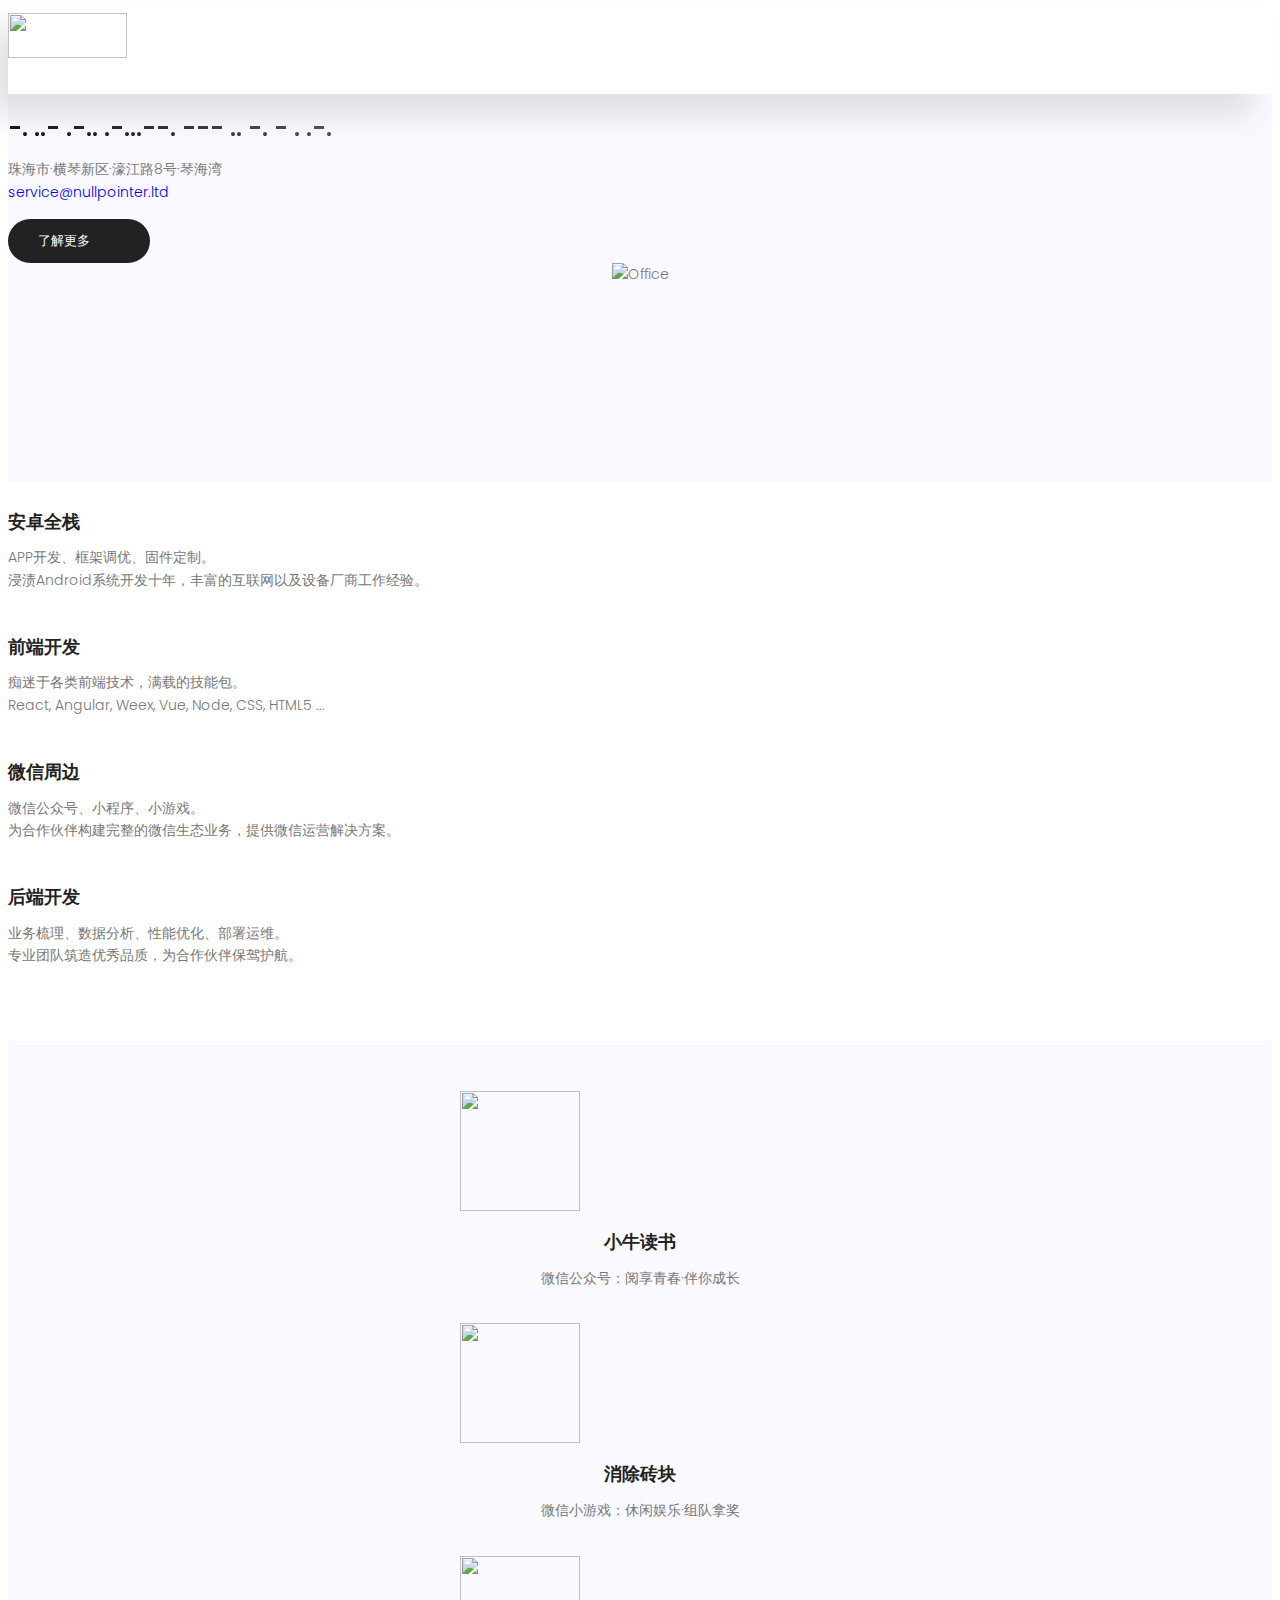
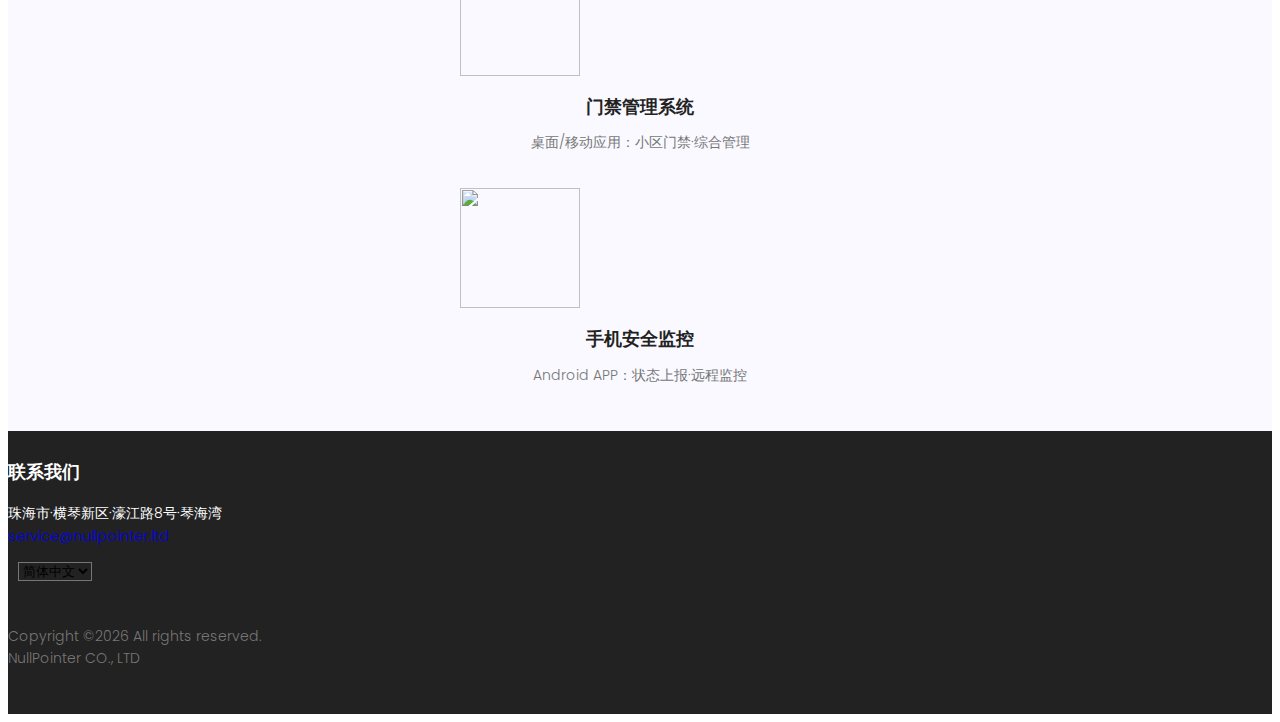
==== index.html @ ee9c296e "Add Baidu site verification" ====
<!DOCTYPE html>
	<html lang="zxx" class="no-js">
	<head>
		<!-- Mobile Specific Meta -->
		<meta name="viewport" content="width=device-width, initial-scale=1, shrink-to-fit=no">
		<!-- Favicon-->
		<link rel="shortcut icon" href="img/fav.png">
		<!-- Author Meta -->
		<meta name="author" content="空指针科技">
		<!-- Meta Description -->
		<meta name="description" content="珠海市空指针科技有限公司">
		<!-- Meta Keyword -->
		<meta name="keywords" content="NullPointer, 空指针, 空指针科技">
		<!-- meta character set -->
		<meta charset="UTF-8">
		<!-- Baidu site verification -->
		<meta name="baidu-site-verification" content="Jxtni5imy2" />
		<!-- Site Title -->
		<title data-localize="company.full">空指针科技</title>

		<link href="https://fonts.googleapis.com/css?family=Poppins:100,200,400,300,500,600,700" rel="stylesheet">
			<!--
			CSS
			============================================= -->
			<link rel="stylesheet" href="css/linearicons.css">=
			<link rel="stylesheet" href="css/font-awesome.min.css">
			<link rel="stylesheet" href="css/magnific-popup.css">
			<link rel="stylesheet" href="css/nice-select.css">
			<link rel="stylesheet" href="https://code.jquery.com/ui/1.12.1/themes/base/jquery-ui.css">
			<link rel="stylesheet" href="css/bootstrap.css">
			<link rel="stylesheet" href="css/main.css">
			<link rel="stylesheet" href="css/nullpointer.css">
		</head>
		<body>

			<!-- Start Header Area -->
			<header class="default-header">
				<div class="container">
					<div class="header-wrap">
						<div class="header-top d-flex justify-content-between align-items-center">
							<div class="logo">
								<a href="#home"><img class="logo-horizonal" src="img/logohorizonal.png" alt=""></a>
							</div>
							<div class="main-menubar d-flex align-items-center">
								<nav class="hide">
									<a href="#home" data-localize="menu.home">首页</a>
									<a href="#service" data-localize="menu.service">服务</a>
									<a href="#products" data-localize="menu.products">产品</a>
								</nav>
								<div class="menu-bar"><span class="lnr lnr-menu"></span></div>
							</div>
						</div>
					</div>
				</div>
			</header>
			<!-- End Header Area -->

			<!-- start banner Area -->
			<section class="banner-area relative" id="home">
				<div class="container">
					<div class="row fullscreen align-items-center justify-content-center">
						<div class="banner-content col-lg-6 col-md-12">
							<h1 class="text-uppercase" data-localize="company.short">
								空指针科技
							</h1>
							<!-- Morse code of nullpointer-->
							<h2 class="morse-code-gradient">
								-. ..- .-.. .-...--. --- .. -. - . .-.
							</h2>
							<p>
								<div data-localize="company.address">珠海市·横琴新区·濠江路8号·琴海湾</div>
								<a href="mailto:service@nullpointer.ltd">service@nullpointer.ltd</a>
							</p>
							<button class="primary-btn2 text-uppercase">
								<div data-localize="menu.more">了解更多</div><span class="lnr lnr-arrow-right"></span>
							</button>
						</div>
						<div class="col-lg-6 col-md-12" style="text-align: center;">
							<img class="img-office" src="img/office.png" alt="Office" />
						</div>
					</div>
				</div>
			</section>
			<!-- End banner Area -->

			<!-- Start feature Area -->
			<section class="feature-area section-gap" id="service">
				<div class="container">
					<div class="row">
						<div class="col-lg-6 col-md-12">
							<div class="single-feature d-flex flex-row pb-30">
								<div class="icon">
									<span class="fa fa-android fa-middle"></span>
								</div>
								<div class="desc">
									<h4 class="text-uppercase" data-localize="service.android">安卓全栈</h4>
									<p data-localize="service.android_detail">
										APP开发、框架调优、固件定制。 <br>
										浸渍Android系统开发十年，丰富的互联网以及设备厂商工作经验。
									</p>
								</div>
							</div>
							<div class="single-feature d-flex flex-row pb-30">
								<div class="icon">
									<span class="fa fa-compass fa-middle"></span>
								</div>
								<div class="desc">
									<h4 class="text-uppercase" data-localize="service.frontend">前端开发</h4>
									<p data-localize="service.frontend_detail">
										痴迷于各类前端技术，满载的技能包。 <br>
										React, Angular, Weex, Vue, Node, CSS, HTML5 ...
									</p>
								</div>
							</div>
						</div>

						<div class="col-lg-6 col-md-12">
							<div class="single-feature d-flex flex-row pb-30">
								<div class="icon">
									<span class="fa fa-weixin fa-middle"></span>
								</div>
								<div class="desc">
									<h4 class="text-uppercase" data-localize="service.wechat">微信周边</h4>
									<p data-localize="service.wechat_detail">
										微信公众号、小程序、小游戏。<br>
										为合作伙伴构建完整的微信生态业务，提供微信运营解决方案。
									</p>
								</div>
							</div>
							<div class="single-feature d-flex flex-row pb-30">
								<div class="icon">
									<span class="fa fa-database fa-middle"></span>
								</div>
								<div class="desc">
									<h4 class="text-uppercase" data-localize="service.backend">后端开发</h4>
									<p data-localize="service.backend_detail">
										业务梳理、数据分析、性能优化、部署运维。 <br>
										专业团队筑造优秀品质，为合作伙伴保驾护航。
									</p>
								</div>
							</div>
						</div>
					</div>
				</div>
			</section>
			<!-- End feature Area -->

			<!-- Start consultans Area -->
			<section class="consultans-area section-gap" id="products">
				<div class="container">
					<div class="row">
						<div class="col-lg-3 col-md-3 vol-wrap">
							<div class="single-con">
								<div class="content">
								    <a href="#" target="_blank">
								      	<div class="content-overlay"></div>
								  		<img class="content-image img-fluid d-block mx-auto product-logo" src="img/products/xiaoniudushu-logo.png" alt="">
										<div class="product-text">
											<h4 data-localize="product.xiaoniudushu">小牛读书</h4>
											<p data-localize="product.xiaoniudushu_detail">微信公众号：阅享青春·伴你成长</p>
										</div>  
										<div class="content-details fadeIn-bottom">
											<img class="content-image img-fluid d-block mx-auto product-qrcode" src="img/products/xiaoniudushu-qrcode.png" alt="">
								      	</div>
								    </a>
								 </div>
							</div>
						</div>
						<div class="col-lg-3 col-md-3 vol-wrap">
							<div class="single-con">
								<div class="content">
								    <a href="#" target="_blank">
								      	<div class="content-overlay"></div>
								  	  	<img class="content-image img-fluid d-block mx-auto product-logo" src="img/products/brickout-logo.png" alt="">
									  	<div class="product-text">
											<h4 data-localize="product.brickout">消除砖块</h4>
											<p data-localize="product.brickout_detail">微信小游戏：休闲娱乐·组队拿奖</p>
									  	</div>									  
									  	<div class="content-details fadeIn-bottom">
											<img class="content-image img-fluid d-block mx-auto product-qrcode" src="img/products/brickout-qrcode.png" alt="">
								      	</div>
								    </a>
								 </div>
							</div>
						</div>
						<div class="col-lg-3 col-md-3 vol-wrap">
							<div class="single-con">
								<div class="content">
								    <a href="#" target="_blank">
								    	<div class="content-overlay"></div>
								  		<img class="content-image img-fluid d-block mx-auto product-logo" src="img/products/woju-logo.png" alt="">
										<div class="product-text">
											<h4 data-localize="product.doorguard">门禁管理系统</h4>
											<p data-localize="product.doorguard_detail">桌面/移动应用：小区门禁·综合管理</p>
										</div>  
										<div class="content-details fadeIn-bottom">
											<img class="content-image img-fluid d-block mx-auto product-qrcode" src="img/products/woju-qrcode.png" alt="">
								      	</div>
								    </a>
								 </div>
							</div>
						</div>
						<div class="col-lg-3 col-md-3 vol-wrap">
							<div class="single-con">
								<div class="content">
									<a href="#" target="_blank">
										<div class="content-overlay"></div>
										<img class="content-image img-fluid d-block mx-auto product-logo" src="img/products/securitymaster-logo.png" alt="">
										<div class="product-text">
											<h4 data-localize="product.security">手机安全监控</h4>
											<p data-localize="product.security_detail">Android APP：状态上报·远程监控</p>
										</div>
										<div class="content-details fadeIn-bottom">
											<!-- <img class="content-image img-fluid d-block mx-auto product-qrcode" src="img/products/securitymaster-qrcode.png" alt=""> -->
										</div>
									</a>
								</div>
							</div>
						</div>
						</div>
				</div>
			</section>
			<!-- End consultans Area -->

			<!-- start footer Area -->
			<footer class="footer-area section-gap">
				<div class="container">
					<div class="row">
						<div class="col-lg-6  col-md-6">
							<div class="single-footer-widget mail-chimp">
								<h6 class="mb-20" data-localize="contact">联系我们</h6>
								<p>
									<div data-localize="company.address">珠海市·横琴新区·濠江路8号·琴海湾</div>
									<a href="mailto:service@nullpointer.ltd">service@nullpointer.ltd</a>
								</p>
							</div>
						</div>
						<div class="col-lg-6 col-md-6">
							<div>
								<select class="language-select">
									<option value="zh">简体中文</option>
									<option value="en">English</option>
								</select>
							</div>
						</div>
					</div>

					<div class="row footer-bottom d-flex justify-content-between">
						<p class="col-lg-8 col-sm-12 footer-text m-0">
							Copyright &copy;<script>document.write(new Date().getFullYear());</script> All rights reserved. <br>
							NullPointer CO., LTD
						</p>
						
					</div>
				</div>
			</footer>
			<!-- End footer Area -->

			<script src="js/vendor/jquery-2.2.4.min.js"></script>
			<script src="https://cdnjs.cloudflare.com/ajax/libs/popper.js/1.11.0/umd/popper.min.js" integrity="sha384-b/U6ypiBEHpOf/4+1nzFpr53nxSS+GLCkfwBdFNTxtclqqenISfwAzpKaMNFNmj4" crossorigin="anonymous"></script>
			<script src="js/vendor/bootstrap.min.js"></script>
			<script src="js/jquery.ajaxchimp.min.js"></script>
			<script src="js/jquery.nice-select.min.js"></script>
			<script src="js/jquery.sticky.js"></script>
			<script src="js/parallax.min.js"></script>
			<script src="https://code.jquery.com/ui/1.12.1/jquery-ui.js"></script>
			<script src="js/jquery.magnific-popup.min.js"></script>
			<script src="js/waypoints.min.js"></script>
			<script src="js/jquery.counterup.min.js"></script>
			<script src="js/jquery.localize.min.js"></script>
			<script src="js/main.js"></script>
		</body>
	</html>
---- css/main.css ----
/*--------------------------- Color variations ----------------------*/
/* Medium Layout: 1280px */
/* Tablet Layout: 768px */
/* Mobile Layout: 320px */
/* Wide Mobile Layout: 480px */
/* =================================== */
/*  Basic Style 
/* =================================== */
::-moz-selection {
  /* Code for Firefox */
  background-color: #2482ff;
  color: #fff;
}

::selection {
  background-color: #2482ff;
  color: #fff;
}

::-webkit-input-placeholder {
  /* WebKit, Blink, Edge */
  color: #777777;
  font-weight: 300;
}

:-moz-placeholder {
  /* Mozilla Firefox 4 to 18 */
  color: #777777;
  opacity: 1;
  font-weight: 300;
}

::-moz-placeholder {
  /* Mozilla Firefox 19+ */
  color: #777777;
  opacity: 1;
  font-weight: 300;
}

:-ms-input-placeholder {
  /* Internet Explorer 10-11 */
  color: #777777;
  font-weight: 300;
}

::-ms-input-placeholder {
  /* Microsoft Edge */
  color: #777777;
  font-weight: 300;
}

body {
  color: #777777;
  font-family: "Poppins", sans-serif;
  font-size: 14px;
  font-weight: 300;
  line-height: 1.625em;
  position: relative;
}

ol, ul {
  margin: 0;
  padding: 0;
  list-style: none;
}

select {
  display: block;
}

figure {
  margin: 0;
}

a {
  -webkit-transition: all 0.3s ease 0s;
  -moz-transition: all 0.3s ease 0s;
  -o-transition: all 0.3s ease 0s;
  transition: all 0.3s ease 0s;
}

iframe {
  border: 0;
}

a, a:focus, a:hover {
  text-decoration: none;
  outline: 0;
}

.btn.active.focus,
.btn.active:focus,
.btn.focus,
.btn.focus:active,
.btn:active:focus,
.btn:focus {
  text-decoration: none;
  outline: 0;
}

.card-panel {
  margin: 0;
  padding: 60px;
}

/**
 *  Typography
 *
 **/
.btn i, .btn-large i, .btn-floating i, .btn-large i, .btn-flat i {
  font-size: 1em;
  line-height: inherit;
}

.gray-bg {
  background: #f9f9ff;
}

h1, h2, h3,
h4, h5, h6 {
  font-family: "Poppins", sans-serif;
  color: #222222;
  line-height: 1.2em !important;
  margin-bottom: 0;
  margin-top: 0;
  font-weight: 600;
}

.h1, .h2, .h3,
.h4, .h5, .h6 {
  margin-bottom: 0;
  margin-top: 0;
  font-family: "Poppins", sans-serif;
  font-weight: 600;
  color: #222222;
}

h1, .h1 {
  font-size: 36px;
}

h2, .h2 {
  font-size: 30px;
}

h3, .h3 {
  font-size: 24px;
}

h4, .h4 {
  font-size: 20px;
}

h5, .h5 {
  font-size: 16px;
}

h6, .h6 {
  font-size: 14px;
  color: #222222;
}

td, th {
  border-radius: 0px;
}

/**
 * For modern browsers
 * 1. The space content is one way to avoid an Opera bug when the
 *    contenteditable attribute is included anywhere else in the document.
 *    Otherwise it causes space to appear at the top and bottom of elements
 *    that are clearfixed.
 * 2. The use of `table` rather than `block` is only necessary if using
 *    `:before` to contain the top-margins of child elements.
 */
.clear::before, .clear::after {
  content: " ";
  display: table;
}

.clear::after {
  clear: both;
}

.fz-11 {
  font-size: 11px;
}

.fz-12 {
  font-size: 12px;
}

.fz-13 {
  font-size: 13px;
}

.fz-14 {
  font-size: 14px;
}

.fz-15 {
  font-size: 15px;
}

.fz-16 {
  font-size: 16px;
}

.fz-18 {
  font-size: 18px;
}

.fz-30 {
  font-size: 30px;
}

.fz-48 {
  font-size: 48px !important;
}

.fw100 {
  font-weight: 100;
}

.fw300 {
  font-weight: 300;
}

.fw400 {
  font-weight: 400 !important;
}

.fw500 {
  font-weight: 500;
}

.f700 {
  font-weight: 700;
}

.fsi {
  font-style: italic;
}

.mt-10 {
  margin-top: 10px;
}

.mt-15 {
  margin-top: 15px;
}

.mt-20 {
  margin-top: 20px;
}

.mt-25 {
  margin-top: 25px;
}

.mt-30 {
  margin-top: 30px;
}

.mt-35 {
  margin-top: 35px;
}

.mt-40 {
  margin-top: 40px;
}

.mt-50 {
  margin-top: 50px;
}

.mt-60 {
  margin-top: 60px;
}

.mt-70 {
  margin-top: 70px;
}

.mt-80 {
  margin-top: 80px;
}

.mt-100 {
  margin-top: 100px;
}

.mt-120 {
  margin-top: 120px;
}

.mt-150 {
  margin-top: 150px;
}

.ml-0 {
  margin-left: 0 !important;
}

.ml-5 {
  margin-left: 5px !important;
}

.ml-10 {
  margin-left: 10px;
}

.ml-15 {
  margin-left: 15px;
}

.ml-20 {
  margin-left: 20px;
}

.ml-30 {
  margin-left: 30px;
}

.ml-50 {
  margin-left: 50px;
}

.mr-0 {
  margin-right: 0 !important;
}

.mr-5 {
  margin-right: 5px !important;
}

.mr-15 {
  margin-right: 15px;
}

.mr-10 {
  margin-right: 10px;
}

.mr-20 {
  margin-right: 20px;
}

.mr-30 {
  margin-right: 30px;
}

.mr-50 {
  margin-right: 50px;
}

.mb-0 {
  margin-bottom: 0px;
}

.mb-0-i {
  margin-bottom: 0px !important;
}

.mb-5 {
  margin-bottom: 5px;
}

.mb-10 {
  margin-bottom: 10px;
}

.mb-15 {
  margin-bottom: 15px;
}

.mb-20 {
  margin-bottom: 20px;
}

.mb-25 {
  margin-bottom: 25px;
}

.mb-30 {
  margin-bottom: 30px;
}

.mb-40 {
  margin-bottom: 40px;
}

.mb-50 {
  margin-bottom: 50px;
}

.mb-60 {
  margin-bottom: 60px;
}

.mb-70 {
  margin-bottom: 70px;
}

.mb-80 {
  margin-bottom: 80px;
}

.mb-90 {
  margin-bottom: 90px;
}

.mb-100 {
  margin-bottom: 100px;
}

.pt-0 {
  padding-top: 0px;
}

.pt-10 {
  padding-top: 10px;
}

.pt-15 {
  padding-top: 15px;
}

.pt-20 {
  padding-top: 20px;
}

.pt-25 {
  padding-top: 25px;
}

.pt-30 {
  padding-top: 30px;
}

.pt-40 {
  padding-top: 40px;
}

.pt-50 {
  padding-top: 50px;
}

.pt-60 {
  padding-top: 60px;
}

.pt-70 {
  padding-top: 70px;
}

.pt-80 {
  padding-top: 80px;
}

.pt-90 {
  padding-top: 90px;
}

.pt-100 {
  padding-top: 100px;
}

.pt-120 {
  padding-top: 120px;
}

.pt-150 {
  padding-top: 150px;
}

.pb-0 {
  padding-bottom: 0px;
}

.pb-10 {
  padding-bottom: 10px;
}

.pb-15 {
  padding-bottom: 15px;
}

.pb-20 {
  padding-bottom: 20px;
}

.pb-25 {
  padding-bottom: 25px;
}

.pb-30 {
  padding-bottom: 30px;
}

.pb-40 {
  padding-bottom: 40px;
}

.pb-50 {
  padding-bottom: 50px;
}

.pb-60 {
  padding-bottom: 60px;
}

.pb-70 {
  padding-bottom: 70px;
}

.pb-80 {
  padding-bottom: 80px;
}

.pb-90 {
  padding-bottom: 90px;
}

.pb-100 {
  padding-bottom: 100px;
}

.pb-120 {
  padding-bottom: 120px;
}

.pb-150 {
  padding-bottom: 150px;
}

.pr-30 {
  padding-right: 30px;
}

.pl-30 {
  padding-left: 30px;
}

.pl-90 {
  padding-left: 90px;
}

.p-40 {
  padding: 40px;
}

.float-left {
  float: left;
}

.float-right {
  float: right;
}

.text-italic {
  font-style: italic;
}

.text-white {
  color: #fff;
}

.transition {
  -webkit-transition: all 0.3s ease 0s;
  -moz-transition: all 0.3s ease 0s;
  -o-transition: all 0.3s ease 0s;
  transition: all 0.3s ease 0s;
}

.section-full {
  padding: 100px 0;
}

.section-half {
  padding: 75px 0;
}

.text-center {
  text-align: center;
}

.text-left {
  text-align: left;
}

.text-rigth {
  text-align: right;
}

.flex {
  display: -webkit-box;
  display: -webkit-flex;
  display: -moz-flex;
  display: -ms-flexbox;
  display: flex;
}

.inline-flex {
  display: -webkit-inline-box;
  display: -webkit-inline-flex;
  display: -moz-inline-flex;
  display: -ms-inline-flexbox;
  display: inline-flex;
}

.flex-grow {
  -webkit-box-flex: 1;
  -webkit-flex-grow: 1;
  -moz-flex-grow: 1;
  -ms-flex-positive: 1;
  flex-grow: 1;
}

.flex-wrap {
  -webkit-flex-wrap: wrap;
  -moz-flex-wrap: wrap;
  -ms-flex-wrap: wrap;
  flex-wrap: wrap;
}

.flex-left {
  -webkit-box-pack: start;
  -ms-flex-pack: start;
  -webkit-justify-content: flex-start;
  -moz-justify-content: flex-start;
  justify-content: flex-start;
}

.flex-middle {
  -webkit-box-align: center;
  -ms-flex-align: center;
  -webkit-align-items: center;
  -moz-align-items: center;
  align-items: center;
}

.flex-right {
  -webkit-box-pack: end;
  -ms-flex-pack: end;
  -webkit-justify-content: flex-end;
  -moz-justify-content: flex-end;
  justify-content: flex-end;
}

.flex-top {
  -webkit-align-self: flex-start;
  -moz-align-self: flex-start;
  -ms-flex-item-align: start;
  align-self: flex-start;
}

.flex-center {
  -webkit-box-pack: center;
  -ms-flex-pack: center;
  -webkit-justify-content: center;
  -moz-justify-content: center;
  justify-content: center;
}

.flex-bottom {
  -webkit-align-self: flex-end;
  -moz-align-self: flex-end;
  -ms-flex-item-align: end;
  align-self: flex-end;
}

.space-between {
  -webkit-box-pack: justify;
  -ms-flex-pack: justify;
  -webkit-justify-content: space-between;
  -moz-justify-content: space-between;
  justify-content: space-between;
}

.space-around {
  -ms-flex-pack: distribute;
  -webkit-justify-content: space-around;
  -moz-justify-content: space-around;
  justify-content: space-around;
}

.flex-column {
  -webkit-box-direction: normal;
  -webkit-box-orient: vertical;
  -webkit-flex-direction: column;
  -moz-flex-direction: column;
  -ms-flex-direction: column;
  flex-direction: column;
}

.flex-cell {
  display: -webkit-box;
  display: -webkit-flex;
  display: -moz-flex;
  display: -ms-flexbox;
  display: flex;
  -webkit-box-flex: 1;
  -webkit-flex-grow: 1;
  -moz-flex-grow: 1;
  -ms-flex-positive: 1;
  flex-grow: 1;
}

.display-table {
  display: table;
}

.light {
  color: #fff;
}

.dark {
  color: #000;
}

.relative {
  position: relative;
}

.overflow-hidden {
  overflow: hidden;
}

.overlay {
  position: absolute;
  left: 0;
  right: 0;
  top: 0;
  bottom: 0;
}

.container.fullwidth {
  width: 100%;
}

.container.no-padding {
  padding-left: 0;
  padding-right: 0;
}

.no-padding {
  padding: 0;
}

.section-bg {
  background: #f9fafc;
}

@media (max-width: 767px) {
  .no-flex-xs {
    display: block !important;
  }
}

.row.no-margin {
  margin-left: 0;
  margin-right: 0;
}

.sample-text-area {
  background: #fff;
  padding: 100px 0 70px 0;
}

.text-heading {
  margin-bottom: 30px;
  font-size: 24px;
}

b, i, sup, sub, u, del {
  color: #fcd2ff;
}

h1 {
  font-size: 36px;
}

h2 {
  font-size: 30px;
}

h3 {
  font-size: 24px;
}

h4 {
  font-size: 18px;
}

h5 {
  font-size: 16px;
}

h6 {
  font-size: 14px;
}

h1, h2, h3, h4, h5, h6 {
  line-height: 1.5em;
}

.typography h1, .typography h2, .typography h3, .typography h4, .typography h5, .typography h6 {
  color: #777777;
}

.button-area {
  background: #fff;
}

.button-area .border-top-generic {
  padding: 70px 15px;
  border-top: 1px dotted #eee;
}

.button-group-area .genric-btn {
  margin-right: 10px;
  margin-top: 10px;
}

.button-group-area .genric-btn:last-child {
  margin-right: 0;
}

.genric-btn {
  display: inline-block;
  outline: none;
  line-height: 40px;
  padding: 0 30px;
  font-size: .8em;
  text-align: center;
  text-decoration: none;
  font-weight: 500;
  cursor: pointer;
  -webkit-transition: all 0.3s ease 0s;
  -moz-transition: all 0.3s ease 0s;
  -o-transition: all 0.3s ease 0s;
  transition: all 0.3s ease 0s;
}

.genric-btn:focus {
  outline: none;
}

.genric-btn.e-large {
  padding: 0 40px;
  line-height: 50px;
}

.genric-btn.large {
  line-height: 45px;
}

.genric-btn.medium {
  line-height: 30px;
}

.genric-btn.small {
  line-height: 25px;
}

.genric-btn.radius {
  border-radius: 3px;
}

.genric-btn.circle {
  border-radius: 20px;
}

.genric-btn.arrow {
  display: -webkit-inline-box;
  display: -ms-inline-flexbox;
  display: inline-flex;
  -webkit-box-align: center;
  -ms-flex-align: center;
  align-items: center;
}

.genric-btn.arrow span {
  margin-left: 10px;
}

.genric-btn.default {
  color: #222222;
  background: #f9f9ff;
  border: 1px solid transparent;
}

.genric-btn.default:hover {
  border: 1px solid #f9f9ff;
  background: #fff;
}

.genric-btn.default-border {
  border: 1px solid #f9f9ff;
  background: #fff;
}

.genric-btn.default-border:hover {
  color: #222222;
  background: #f9f9ff;
  border: 1px solid transparent;
}

.genric-btn.primary {
  color: #fff;
  background: #fcd2ff;
  border: 1px solid transparent;
}

.genric-btn.primary:hover {
  color: #fcd2ff;
  border: 1px solid #fcd2ff;
  background: #fff;
}

.genric-btn.primary-border {
  color: #fcd2ff;
  border: 1px solid #fcd2ff;
  background: #fff;
}

.genric-btn.primary-border:hover {
  color: #fff;
  background: #fcd2ff;
  border: 1px solid transparent;
}

.genric-btn.success {
  color: #fff;
  background: #4cd3e3;
  border: 1px solid transparent;
}

.genric-btn.success:hover {
  color: #4cd3e3;
  border: 1px solid #4cd3e3;
  background: #fff;
}

.genric-btn.success-border {
  color: #4cd3e3;
  border: 1px solid #4cd3e3;
  background: #fff;
}

.genric-btn.success-border:hover {
  color: #fff;
  background: #4cd3e3;
  border: 1px solid transparent;
}

.genric-btn.info {
  color: #fff;
  background: #38a4ff;
  border: 1px solid transparent;
}

.genric-btn.info:hover {
  color: #38a4ff;
  border: 1px solid #38a4ff;
  background: #fff;
}

.genric-btn.info-border {
  color: #38a4ff;
  border: 1px solid #38a4ff;
  background: #fff;
}

.genric-btn.info-border:hover {
  color: #fff;
  background: #38a4ff;
  border: 1px solid transparent;
}

.genric-btn.warning {
  color: #fff;
  background: #f4e700;
  border: 1px solid transparent;
}

.genric-btn.warning:hover {
  color: #f4e700;
  border: 1px solid #f4e700;
  background: #fff;
}

.genric-btn.warning-border {
  color: #f4e700;
  border: 1px solid #f4e700;
  background: #fff;
}

.genric-btn.warning-border:hover {
  color: #fff;
  background: #f4e700;
  border: 1px solid transparent;
}

.genric-btn.danger {
  color: #fff;
  background: #f44a40;
  border: 1px solid transparent;
}

.genric-btn.danger:hover {
  color: #f44a40;
  border: 1px solid #f44a40;
  background: #fff;
}

.genric-btn.danger-border {
  color: #f44a40;
  border: 1px solid #f44a40;
  background: #fff;
}

.genric-btn.danger-border:hover {
  color: #fff;
  background: #f44a40;
  border: 1px solid transparent;
}

.genric-btn.link {
  color: #222222;
  background: #f9f9ff;
  text-decoration: underline;
  border: 1px solid transparent;
}

.genric-btn.link:hover {
  color: #222222;
  border: 1px solid #f9f9ff;
  background: #fff;
}

.genric-btn.link-border {
  color: #222222;
  border: 1px solid #f9f9ff;
  background: #fff;
  text-decoration: underline;
}

.genric-btn.link-border:hover {
  color: #222222;
  background: #f9f9ff;
  border: 1px solid transparent;
}

.genric-btn.disable {
  color: #222222, 0.3;
  background: #f9f9ff;
  border: 1px solid transparent;
  cursor: not-allowed;
}

.generic-blockquote {
  padding: 30px 50px 30px 30px;
  background: #f9f9ff;
  border-left: 2px solid #fcd2ff;
}

.progress-table-wrap {
  overflow-x: scroll;
}

.progress-table {
  background: #f9f9ff;
  padding: 15px 0px 30px 0px;
  min-width: 800px;
}

.progress-table .serial {
  width: 11.83%;
  padding-left: 30px;
}

.progress-table .country {
  width: 28.07%;
}

.progress-table .visit {
  width: 19.74%;
}

.progress-table .percentage {
  width: 40.36%;
  padding-right: 50px;
}

.progress-table .table-head {
  display: flex;
}

.progress-table .table-head .serial, .progress-table .table-head .country, .progress-table .table-head .visit, .progress-table .table-head .percentage {
  color: #222222;
  line-height: 40px;
  text-transform: uppercase;
  font-weight: 500;
}

.progress-table .table-row {
  padding: 15px 0;
  border-top: 1px solid #edf3fd;
  display: flex;
}

.progress-table .table-row .serial, .progress-table .table-row .country, .progress-table .table-row .visit, .progress-table .table-row .percentage {
  display: flex;
  align-items: center;
}

.progress-table .table-row .country img {
  margin-right: 15px;
}

.progress-table .table-row .percentage .progress {
  width: 80%;
  border-radius: 0px;
  background: transparent;
}

.progress-table .table-row .percentage .progress .progress-bar {
  height: 5px;
  line-height: 5px;
}

.progress-table .table-row .percentage .progress .progress-bar.color-1 {
  background-color: #6382e6;
}

.progress-table .table-row .percentage .progress .progress-bar.color-2 {
  background-color: #e66686;
}

.progress-table .table-row .percentage .progress .progress-bar.color-3 {
  background-color: #f09359;
}

.progress-table .table-row .percentage .progress .progress-bar.color-4 {
  background-color: #73fbaf;
}

.progress-table .table-row .percentage .progress .progress-bar.color-5 {
  background-color: #73fbaf;
}

.progress-table .table-row .percentage .progress .progress-bar.color-6 {
  background-color: #6382e6;
}

.progress-table .table-row .percentage .progress .progress-bar.color-7 {
  background-color: #a367e7;
}

.progress-table .table-row .percentage .progress .progress-bar.color-8 {
  background-color: #e66686;
}

.single-gallery-image {
  margin-top: 30px;
  background-repeat: no-repeat !important;
  background-position: center center !important;
  background-size: cover !important;
  height: 200px;
}

.list-style {
  width: 14px;
  height: 14px;
}

.unordered-list li {
  position: relative;
  padding-left: 30px;
  line-height: 1.82em !important;
}

.unordered-list li:before {
  content: "";
  position: absolute;
  width: 14px;
  height: 14px;
  border: 3px solid #fcd2ff;
  background: #fff;
  top: 4px;
  left: 0;
  border-radius: 50%;
}

.ordered-list {
  margin-left: 30px;
}

.ordered-list li {
  list-style-type: decimal-leading-zero;
  color: #fcd2ff;
  font-weight: 500;
  line-height: 1.82em !important;
}

.ordered-list li span {
  font-weight: 300;
  color: #777777;
}

.ordered-list-alpha li {
  margin-left: 30px;
  list-style-type: lower-alpha;
  color: #fcd2ff;
  font-weight: 500;
  line-height: 1.82em !important;
}

.ordered-list-alpha li span {
  font-weight: 300;
  color: #777777;
}

.ordered-list-roman li {
  margin-left: 30px;
  list-style-type: lower-roman;
  color: #fcd2ff;
  font-weight: 500;
  line-height: 1.82em !important;
}

.ordered-list-roman li span {
  font-weight: 300;
  color: #777777;
}

.single-input {
  display: block;
  width: 100%;
  line-height: 40px;
  border: none;
  outline: none;
  background: #f9f9ff;
  padding: 0 20px;
}

.single-input:focus {
  outline: none;
}

.input-group-icon {
  position: relative;
}

.input-group-icon .icon {
  position: absolute;
  left: 20px;
  top: 0;
  line-height: 40px;
  z-index: 3;
}

.input-group-icon .icon i {
  color: #797979;
}

.input-group-icon .single-input {
  padding-left: 45px;
}

.single-textarea {
  display: block;
  width: 100%;
  line-height: 40px;
  border: none;
  outline: none;
  background: #f9f9ff;
  padding: 0 20px;
  height: 100px;
  resize: none;
}

.single-textarea:focus {
  outline: none;
}

.single-input-primary {
  display: block;
  width: 100%;
  line-height: 40px;
  border: 1px solid transparent;
  outline: none;
  background: #f9f9ff;
  padding: 0 20px;
}

.single-input-primary:focus {
  outline: none;
  border: 1px solid #fcd2ff;
}

.single-input-accent {
  display: block;
  width: 100%;
  line-height: 40px;
  border: 1px solid transparent;
  outline: none;
  background: #f9f9ff;
  padding: 0 20px;
}

.single-input-accent:focus {
  outline: none;
  border: 1px solid #eb6b55;
}

.single-input-secondary {
  display: block;
  width: 100%;
  line-height: 40px;
  border: 1px solid transparent;
  outline: none;
  background: #f9f9ff;
  padding: 0 20px;
}

.single-input-secondary:focus {
  outline: none;
  border: 1px solid #f09359;
}

.default-switch {
  width: 35px;
  height: 17px;
  border-radius: 8.5px;
  background: #f9f9ff;
  position: relative;
  cursor: pointer;
}

.default-switch input {
  position: absolute;
  left: 0;
  top: 0;
  right: 0;
  bottom: 0;
  width: 100%;
  height: 100%;
  opacity: 0;
  cursor: pointer;
}

.default-switch input + label {
  position: absolute;
  top: 1px;
  left: 1px;
  width: 15px;
  height: 15px;
  border-radius: 50%;
  background: #fcd2ff;
  -webkit-transition: all 0.2s;
  -moz-transition: all 0.2s;
  -o-transition: all 0.2s;
  transition: all 0.2s;
  box-shadow: 0px 4px 5px 0px rgba(0, 0, 0, 0.2);
  cursor: pointer;
}

.default-switch input:checked + label {
  left: 19px;
}

.primary-switch {
  width: 35px;
  height: 17px;
  border-radius: 8.5px;
  background: #f9f9ff;
  position: relative;
  cursor: pointer;
}

.primary-switch input {
  position: absolute;
  left: 0;
  top: 0;
  right: 0;
  bottom: 0;
  width: 100%;
  height: 100%;
  opacity: 0;
}

.primary-switch input + label {
  position: absolute;
  left: 0;
  top: 0;
  right: 0;
  bottom: 0;
  width: 100%;
  height: 100%;
}

.primary-switch input + label:before {
  content: "";
  position: absolute;
  left: 0;
  top: 0;
  right: 0;
  bottom: 0;
  width: 100%;
  height: 100%;
  background: transparent;
  border-radius: 8.5px;
  cursor: pointer;
  -webkit-transition: all 0.2s;
  -moz-transition: all 0.2s;
  -o-transition: all 0.2s;
  transition: all 0.2s;
}

.primary-switch input + label:after {
  content: "";
  position: absolute;
  top: 1px;
  left: 1px;
  width: 15px;
  height: 15px;
  border-radius: 50%;
  background: #fff;
  -webkit-transition: all 0.2s;
  -moz-transition: all 0.2s;
  -o-transition: all 0.2s;
  transition: all 0.2s;
  box-shadow: 0px 4px 5px 0px rgba(0, 0, 0, 0.2);
  cursor: pointer;
}

.primary-switch input:checked + label:after {
  left: 19px;
}

.primary-switch input:checked + label:before {
  background: #fcd2ff;
}

.confirm-switch {
  width: 35px;
  height: 17px;
  border-radius: 8.5px;
  background: #f9f9ff;
  position: relative;
  cursor: pointer;
}

.confirm-switch input {
  position: absolute;
  left: 0;
  top: 0;
  right: 0;
  bottom: 0;
  width: 100%;
  height: 100%;
  opacity: 0;
}

.confirm-switch input + label {
  position: absolute;
  left: 0;
  top: 0;
  right: 0;
  bottom: 0;
  width: 100%;
  height: 100%;
}

.confirm-switch input + label:before {
  content: "";
  position: absolute;
  left: 0;
  top: 0;
  right: 0;
  bottom: 0;
  width: 100%;
  height: 100%;
  background: transparent;
  border-radius: 8.5px;
  -webkit-transition: all 0.2s;
  -moz-transition: all 0.2s;
  -o-transition: all 0.2s;
  transition: all 0.2s;
  cursor: pointer;
}

.confirm-switch input + label:after {
  content: "";
  position: absolute;
  top: 1px;
  left: 1px;
  width: 15px;
  height: 15px;
  border-radius: 50%;
  background: #fff;
  -webkit-transition: all 0.2s;
  -moz-transition: all 0.2s;
  -o-transition: all 0.2s;
  transition: all 0.2s;
  box-shadow: 0px 4px 5px 0px rgba(0, 0, 0, 0.2);
  cursor: pointer;
}

.confirm-switch input:checked + label:after {
  left: 19px;
}

.confirm-switch input:checked + label:before {
  background: #4cd3e3;
}

.primary-checkbox {
  width: 16px;
  height: 16px;
  border-radius: 3px;
  background: #f9f9ff;
  position: relative;
  cursor: pointer;
}

.primary-checkbox input {
  position: absolute;
  left: 0;
  top: 0;
  right: 0;
  bottom: 0;
  width: 100%;
  height: 100%;
  opacity: 0;
}

.primary-checkbox input + label {
  position: absolute;
  left: 0;
  top: 0;
  right: 0;
  bottom: 0;
  width: 100%;
  height: 100%;
  border-radius: 3px;
  cursor: pointer;
  border: 1px solid #f1f1f1;
}

.primary-checkbox input:checked + label {
  background: url(../img/elements/primary-check.png) no-repeat center center/cover;
  border: none;
}

.confirm-checkbox {
  width: 16px;
  height: 16px;
  border-radius: 3px;
  background: #f9f9ff;
  position: relative;
  cursor: pointer;
}

.confirm-checkbox input {
  position: absolute;
  left: 0;
  top: 0;
  right: 0;
  bottom: 0;
  width: 100%;
  height: 100%;
  opacity: 0;
}

.confirm-checkbox input + label {
  position: absolute;
  left: 0;
  top: 0;
  right: 0;
  bottom: 0;
  width: 100%;
  height: 100%;
  border-radius: 3px;
  cursor: pointer;
  border: 1px solid #f1f1f1;
}

.confirm-checkbox input:checked + label {
  background: url(../img/elements/success-check.png) no-repeat center center/cover;
  border: none;
}

.disabled-checkbox {
  width: 16px;
  height: 16px;
  border-radius: 3px;
  background: #f9f9ff;
  position: relative;
  cursor: pointer;
}

.disabled-checkbox input {
  position: absolute;
  left: 0;
  top: 0;
  right: 0;
  bottom: 0;
  width: 100%;
  height: 100%;
  opacity: 0;
}

.disabled-checkbox input + label {
  position: absolute;
  left: 0;
  top: 0;
  right: 0;
  bottom: 0;
  width: 100%;
  height: 100%;
  border-radius: 3px;
  cursor: pointer;
  border: 1px solid #f1f1f1;
}

.disabled-checkbox input:disabled {
  cursor: not-allowed;
  z-index: 3;
}

.disabled-checkbox input:checked + label {
  background: url(../img/elements/disabled-check.png) no-repeat center center/cover;
  border: none;
}

.primary-radio {
  width: 16px;
  height: 16px;
  border-radius: 8px;
  background: #f9f9ff;
  position: relative;
  cursor: pointer;
}

.primary-radio input {
  position: absolute;
  left: 0;
  top: 0;
  right: 0;
  bottom: 0;
  width: 100%;
  height: 100%;
  opacity: 0;
}

.primary-radio input + label {
  position: absolute;
  left: 0;
  top: 0;
  right: 0;
  bottom: 0;
  width: 100%;
  height: 100%;
  border-radius: 8px;
  cursor: pointer;
  border: 1px solid #f1f1f1;
}

.primary-radio input:checked + label {
  background: url(../img/elements/primary-radio.png) no-repeat center center/cover;
  border: none;
}

.confirm-radio {
  width: 16px;
  height: 16px;
  border-radius: 8px;
  background: #f9f9ff;
  position: relative;
  cursor: pointer;
}

.confirm-radio input {
  position: absolute;
  left: 0;
  top: 0;
  right: 0;
  bottom: 0;
  width: 100%;
  height: 100%;
  opacity: 0;
}

.confirm-radio input + label {
  position: absolute;
  left: 0;
  top: 0;
  right: 0;
  bottom: 0;
  width: 100%;
  height: 100%;
  border-radius: 8px;
  cursor: pointer;
  border: 1px solid #f1f1f1;
}

.confirm-radio input:checked + label {
  background: url(../img/elements/success-radio.png) no-repeat center center/cover;
  border: none;
}

.disabled-radio {
  width: 16px;
  height: 16px;
  border-radius: 8px;
  background: #f9f9ff;
  position: relative;
  cursor: pointer;
}

.disabled-radio input {
  position: absolute;
  left: 0;
  top: 0;
  right: 0;
  bottom: 0;
  width: 100%;
  height: 100%;
  opacity: 0;
}

.disabled-radio input + label {
  position: absolute;
  left: 0;
  top: 0;
  right: 0;
  bottom: 0;
  width: 100%;
  height: 100%;
  border-radius: 8px;
  cursor: pointer;
  border: 1px solid #f1f1f1;
}

.disabled-radio input:disabled {
  cursor: not-allowed;
  z-index: 3;
}

.disabled-radio input:checked + label {
  background: url(../img/elements/disabled-radio.png) no-repeat center center/cover;
  border: none;
}

.default-select {
  height: 40px;
}

.default-select .nice-select {
  border: none;
  border-radius: 0px;
  height: 40px;
  background: #f9f9ff;
  padding-left: 20px;
  padding-right: 40px;
}

.default-select .nice-select .list {
  margin-top: 0;
  border: none;
  border-radius: 0px;
  box-shadow: none;
  width: 100%;
  padding: 10px 0 10px 0px;
}

.default-select .nice-select .list .option {
  font-weight: 300;
  -webkit-transition: all 0.3s ease 0s;
  -moz-transition: all 0.3s ease 0s;
  -o-transition: all 0.3s ease 0s;
  transition: all 0.3s ease 0s;
  line-height: 28px;
  min-height: 28px;
  font-size: 12px;
  padding-left: 20px;
}

.default-select .nice-select .list .option.selected {
  color: #fcd2ff;
  background: transparent;
}

.default-select .nice-select .list .option:hover {
  color: #fcd2ff;
  background: transparent;
}

.default-select .current {
  margin-right: 50px;
  font-weight: 300;
}

.default-select .nice-select::after {
  right: 20px;
}

.form-select {
  height: 40px;
  width: 100%;
}

.form-select .nice-select {
  border: none;
  border-radius: 0px;
  height: 40px;
  background: #f9f9ff;
  padding-left: 45px;
  padding-right: 40px;
  width: 100%;
}

.form-select .nice-select .list {
  margin-top: 0;
  border: none;
  border-radius: 0px;
  box-shadow: none;
  width: 100%;
  padding: 10px 0 10px 0px;
}

.form-select .nice-select .list .option {
  font-weight: 300;
  -webkit-transition: all 0.3s ease 0s;
  -moz-transition: all 0.3s ease 0s;
  -o-transition: all 0.3s ease 0s;
  transition: all 0.3s ease 0s;
  line-height: 28px;
  min-height: 28px;
  font-size: 12px;
  padding-left: 45px;
}

.form-select .nice-select .list .option.selected {
  color: #fcd2ff;
  background: transparent;
}

.form-select .nice-select .list .option:hover {
  color: #fcd2ff;
  background: transparent;
}

.form-select .current {
  margin-right: 50px;
  font-weight: 300;
}

.form-select .nice-select::after {
  right: 20px;
}

body {
  position: relative;
}

.default-header {
  padding: 5px 0;
  position: absolute;
  top: 0;
  left: 0;
  width: 100%;
  z-index: 9;
}

.menu-bar {
  cursor: pointer;
}

.menu-bar span {
  color: #000;
  font-size: 24px;
}

.main-menubar {
  position: relative;
}

nav {
  margin-right: 70px;
  -webkit-transition: all 0.3s ease 0s;
  -moz-transition: all 0.3s ease 0s;
  -o-transition: all 0.3s ease 0s;
  transition: all 0.3s ease 0s;
  transform-origin: 100% 50%;
}

@media (max-width: 767px) {
  nav {
    margin-right: 0;
    position: absolute;
    right: 0;
    top: 25px;
    text-align: right;
    padding: 10px 0;
    z-index: 5;
    background: #fff;
    width: 80px;
    text-align: center;
  }
  nav a {
    color: #2482ff !important;
  }
  nav a:hover {
    color: #2482ff;
  }
}

nav.hide {
  transform: scale(0);
}

nav a {
  color: #000;
  font-size: 12px;
  font-weight: 500;
  text-transform: uppercase;
  margin: 0 25px;
  display: inline-block;
}

@media (max-width: 767px) {
  nav a {
    margin: 5px 10px;
  }
}

nav a:hover {
  color: #2482ff;
}

.section-gap {
  padding: 30px 0;
}

.section-title {
  padding-bottom: 30px;
}

.section-title h2 {
  margin-bottom: 20px;
}

.section-title p {
  font-size: 16px;
  margin-bottom: 0;
}

@media (max-width: 991px) {
  .section-title p br {
    display: none;
  }
}

.lnr {
  font-weight: 700;
}

.p1-gradient-bg, .primary-btn, .primary-btn:after, .primary-btn2:after, .single-con .content .content-overlay, .footer-social a:hover, .single-footer-widget .bb-btn {
  background-image: -moz-linear-gradient(0deg, #ffffff 0%, #ffffff 100%);
  background-image: -webkit-linear-gradient(0deg, #ffffff 0%, #ffffff 100%);
  background-image: -ms-linear-gradient(0deg, #ffffff 0%, #ffffff 100%);
}

.p2-gradient-bg {
  background-image: -moz-linear-gradient(0deg, #f40f68 0%, #f86e3d 55%, #fbcd11 100%);
  background-image: -webkit-linear-gradient(0deg, #f40f68 0%, #f86e3d 55%, #fbcd11 100%);
  background-image: -ms-linear-gradient(0deg, #f40f68 0%, #f86e3d 55%, #fbcd11 100%);
  opacity: .5;
}

.p1-gradient-color, .banner-content h1, .single-fact h2, .single-footer-widget h3 {
  background: -moz-linear-gradient(0deg, #0f0f0f 0%, #cfcfcf 100%);
  background: -webkit-linear-gradient(0deg, #0f0f0f 0%, #cfcfcf 100%);
  background: -ms-linear-gradient(0deg, #0f0f0f 0%, #cfcfcf 100%);
  -webkit-background-clip: text;
  -webkit-text-fill-color: transparent;
}

.primary-btn {
  line-height: 42px;
  padding-left: 30px;
  padding-right: 60px;
  border-radius: 25px;
  border: none;
  color: #fff;
  display: inline-block;
  font-weight: 500;
  position: relative;
  -webkit-transition: all 0.3s ease 0s;
  -moz-transition: all 0.3s ease 0s;
  -o-transition: all 0.3s ease 0s;
  transition: all 0.3s ease 0s;
  cursor: pointer;
}

.primary-btn:focus {
  outline: none;
}

.primary-btn span {
  color: #fff;
  position: absolute;
  top: 50%;
  transform: translateY(-60%);
  right: 30px;
  -webkit-transition: all 0.3s ease 0s;
  -moz-transition: all 0.3s ease 0s;
  -o-transition: all 0.3s ease 0s;
  transition: all 0.3s ease 0s;
}

.primary-btn:after {
  position: absolute;
  content: "";
  width: 100%;
  height: 100%;
  top: 0;
  left: 0;
  border-radius: 20px;
  opacity: 0;
  -webkit-transition: all 0.3s ease 0s;
  -moz-transition: all 0.3s ease 0s;
  -o-transition: all 0.3s ease 0s;
  transition: all 0.3s ease 0s;
  z-index: 1;
}

.primary-btn:hover {
  color: #fff;
}

.primary-btn:hover span {
  color: #fff;
  right: 20px;
}

.primary-btn2 {
  line-height: 42px;
  padding-left: 30px;
  padding-right: 60px;
  border-radius: 25px;
  background: #222222;
  border: none;
  color: #fff;
  display: inline-block;
  font-weight: 500;
  position: relative;
  -webkit-transition: all 0.3s ease 0s;
  -moz-transition: all 0.3s ease 0s;
  -o-transition: all 0.3s ease 0s;
  transition: all 0.3s ease 0s;
  cursor: pointer;
}

.primary-btn2:focus {
  outline: none;
}

.primary-btn2 span {
  color: #fff;
  position: absolute;
  top: 50%;
  transform: translateY(-60%);
  right: 30px;
  -webkit-transition: all 0.3s ease 0s;
  -moz-transition: all 0.3s ease 0s;
  -o-transition: all 0.3s ease 0s;
  transition: all 0.3s ease 0s;
}

@media (max-width: 767px) {
  .primary-btn2 {
    line-height: 32px;
    padding-left: 25px;
    padding-right: 48px;
  }
}

.primary-btn2:after {
  position: absolute;
  content: "";
  width: 100%;
  height: 100%;
  top: 0;
  left: 0;
  border-radius: 20px;
  opacity: 0;
  -webkit-transition: all 0.3s ease 0s;
  -moz-transition: all 0.3s ease 0s;
  -o-transition: all 0.3s ease 0s;
  transition: all 0.3s ease 0s;
  z-index: 1;
}

.primary-btn2:hover {
  color: #fff;
}

.primary-btn2:hover span {
  color: #fff;
  right: 20px;
}

.no-icon {
  padding-right: 30px;
}

.overlay {
  position: absolute;
  left: 0;
  right: 0;
  top: 0;
  bottom: 0;
}

.default-header {
  background-color: #fff;
  padding: 5px 0;
  width: 100% !important;
  box-shadow: -21.213px 21.213px 30px 0px rgba(158, 158, 158, 0.3);
}

.sticky-wrapper {
  height: 10px !important;
}

.banner-area {
  background-color: #f9f9ff;
}

.banner-area .fullscreen {
  height: 450px !important;
}

@media (max-width: 768px) {
  .banner-area .fullscreen {
    height: 450px !important;
  }
}

@media (max-width: 991px) and (min-width: 768px) {
  .banner-area .fullscreen {
    height: 550px !important;
  }
}

@media (max-width: 991px) {
  .banner-content {
    margin-top: 30px;
    text-align: center;
  }
}

.banner-content h1 {
  font-size: 53px;
  font-weight: 700;
  line-height: 1.15em;
  margin-bottom: 20px;
}

@media (max-width: 991px) {
  .banner-content h1 {
    font-size: 31px;
  }
}

@media (max-width: 991px) {
  .banner-content h1 br {
    display: none;
  }
}

@media (max-width: 1199px) {
  .banner-content h1 {
    font-size: 40px;
  }
}

@media (max-width: 414px) {
  .banner-content h1 {
    font-size: 35px;
  }
}

.banner-content p {
  margin-bottom: 15px;
  font-size: 14px;
  font-weight: 300;
  max-width: 730px;
}

@media (max-width: 991px) {
  .banner-content p br {
    display: none;
  }
}

@media (max-width: 991px) {
  .img-right img {
    width: 50%;
    margin-left: auto;
    margin-right: auto;
  }
}

@media (max-width: 767px) {
  .img-right img {
    width: 70%;
  }
}

.single-feature .icon {
  margin-right: 20px;
}

.single-feature .icon .lnr {
  font-size: 40px;
  font-weight: 300;
}

.single-feature h4 {
  font-size: 18px;
  font-weight: 600;
  margin-bottom: 12px;
}

.about-area {
  background-color: #222;
}

.about-right {
  padding-right: 20%;
  padding-left: 5%;
}

@media (max-width: 1280px) {
  .about-right {
    padding-left: 5%;
    padding-right: 5%;
  }
}

@media (max-width: 991px) {
  .about-right {
    padding-top: 50px;
    padding-bottom: 50px;
  }
}

.about-right h1 {
  color: #fff;
  margin-bottom: 45px;
}

@media (max-width: 1280px) and (min-width: 988px) {
  .about-right h1 {
    font-size: 20px;
    margin-bottom: -8px;
    text-align: center;
  }
  .about-right h1 br {
    display: none;
  }
}

.about-right .form-control {
  border-radius: 0;
  background-color: transparent;
  border: 1px solid #656463;
  color: #fff;
  font-size: 14px;
  padding: 12px;
}

.about-right input, .about-right textarea {
  font-size: 14px;
  font-weight: 200;
  background-color: transparent;
  border: 1px solid #656463;
  padding: 12px;
  color: #fff;
}

.about-right .option {
  color: #222;
}

.about-right .nice-select span {
  color: #ccc;
  font-size: 14px;
  font-weight: 200;
}

.about-right textarea {
  height: 150px;
}

@media (max-width: 1024px) and (min-width: 988px) {
  .about-right textarea {
    height: 70px;
  }
}

.about-right .list {
  width: 100%;
}

.about-right .payment-method {
  color: #ccc;
  margin-top: 30px;
}

.consultans-area {
  background-color: #f9f9ff;
}

.consultans-area .header-text {
  text-align: center;
}

.consultans-area .header-text h1 {
  margin-bottom: 25px;
}

.single-con .single-con .title {
  color: #1a1a1a;
  text-align: center;
  margin-bottom: 10px;
}

.single-con .content {
  position: relative;
  max-width: 400px;
  margin: auto;
  overflow: hidden;
}

.single-con .content .content-overlay {
  position: absolute;
  left: 0;
  top: 0;
  bottom: 0;
  right: 0;
  opacity: 0;
  -webkit-transition: all 0.4s ease-in-out 0s;
  -moz-transition: all 0.4s ease-in-out 0s;
  transition: all 0.4s ease-in-out 0s;
}

@media (max-width: 767px) {
  .single-con .content .content-overlay {
    left: 65px;
    width: 67%;
  }
}

@media (max-width: 414px) {
  .single-con .content .content-overlay {
    left: 62px;
    width: 68%;
  }
}

@media (max-width: 413px) {
  .single-con .content .content-overlay {
    left: 12px;
    width: 92%;
  }
}

.single-con .content:hover .content-overlay {
  opacity: .8;
}

.single-con .content-details {
  position: absolute;
  text-align: center;
  padding-left: 1em;
  padding-right: 1em;
  width: 100%;
  top: 50%;
  left: 50%;
  opacity: 0;
  -webkit-transform: translate(-50%, -50%);
  -moz-transform: translate(-50%, -50%);
  transform: translate(-50%, -50%);
  -webkit-transition: all 0.3s ease-in-out 0s;
  -moz-transition: all 0.3s ease-in-out 0s;
  transition: all 0.3s ease-in-out 0s;
}

.single-con .content-details h4 {
  color: #fff;
}

.single-con .content-title {
  font-size: 18px;
  color: #fff;
  font-weight: 500;
}

.single-con .content:hover .content-details {
  top: 50%;
  left: 50%;
  opacity: 1;
}

.single-con .content-details p {
  color: #fff;
  font-size: 0.8em;
}

.single-con .fadeIn-bottom {
  top: 80%;
}

@media (max-width: 768px) {
  .single-con {
    margin-bottom: 30px;
  }
}

.single-fact {
  text-align: center;
}

.single-fact h2 {
  font-size: 48px;
  font-weight: 600;
}

.single-fact p {
  font-size: 24px;
  font-weight: 100;
  color: #000;
  margin-top: 15px;
}

.blog-area h1 {
  text-align: center;
  margin-bottom: 25px;
  font-weight: 600;
  text-transform: capitalize;
}

.blog-area p {
  margin-bottom: 45px;
  text-align: center;
}

.single-blog h4 {
  text-transform: uppercase;
  font-weight: 600;
  letter-spacing: 3px;
  margin-top: 35px;
}

.single-blog a {
  color: #222;
}

.single-blog .name {
  font-size: 13px;
  font-weight: 100;
}

.single-blog p {
  text-align: left;
  margin-top: 15px;
}

.single-blog .bottom {
  padding: 10px 0;
  border-top: 1px solid #222;
  border-bottom: 1px solid #222;
}

.single-blog .bottom span {
  margin-left: 10px;
}

@media (max-width: 768px) {
  .single-blog {
    margin-bottom: 30px;
  }
  .single-blog .meta {
    margin-top: 20px;
  }
}

@media (max-width: 767px) {
  .single-blog .meta {
    margin-top: 0px;
  }
}

.single-blog .f-img {
  -webkit-transition: all 0.3s ease 0s;
  -moz-transition: all 0.3s ease 0s;
  -o-transition: all 0.3s ease 0s;
  transition: all 0.3s ease 0s;
}

.single-blog .f-img:hover {
  cursor: pointer;
  opacity: .5;
  transform: scale(1.05);
}

.footer-area {
  padding-top: 30px;
  background-color: #222222;
}

.footer-area .footer-nav li {
  margin-top: 8px;
}

.footer-area .footer-nav li a {
  color: #777;
}

.footer-area .footer-nav li a:hover {
  color: #2482ff;
}

h6 {
  color: #fff;
  margin-bottom: 25px;
  font-size: 18px;
  font-weight: 600;
}

p {
  color: #777;
}

.copy-right-text i, .copy-right-text a {
  color: #2482ff;
}

.instafeed {
  margin: -5px;
}

.instafeed li {
  overflow: hidden;
  width: 25%;
}

.instafeed li img {
  margin: 5px;
}

.footer-social a {
  padding: 10px 15px;
  background: #111111;
  -webkit-transition: all 0.3s ease 0s;
  -moz-transition: all 0.3s ease 0s;
  -o-transition: all 0.3s ease 0s;
  transition: all 0.3s ease 0s;
}

.footer-social a:hover i {
  color: #fff;
}

.footer-social i {
  color: #cccccc;
  -webkit-transition: all 0.3s ease 0s;
  -moz-transition: all 0.3s ease 0s;
  -o-transition: all 0.3s ease 0s;
  transition: all 0.3s ease 0s;
}

@media (max-width: 1199px) {
  .footer-social {
    margin-top: 30px;
  }
}

@media (max-width: 991px) {
  .footer-social {
    text-align: left;
  }
}

.single-footer-widget {
  color: #fff;
}

.single-footer-widget input {
  line-height: 38px;
  border: none;
  background: #fff;
  font-weight: 300;
  border-radius: 20px;
  color: #777;
  padding-left: 20px;
  width: 100%;
}

.single-footer-widget .bb-btn {
  color: #fff;
  font-weight: 300;
  border-radius: 0;
  z-index: 9999;
  cursor: pointer;
}

@media (max-width: 1024px) {
  .single-footer-widget .nw-btn {
    margin-top: 20px;
  }
  .single-footer-widget .newsletter {
    padding-bottom: 40px;
  }
}

.single-footer-widget .info {
  position: absolute;
  margin-top: 122px;
  color: #fff;
  font-size: 12px;
}

.single-footer-widget .info.valid {
  color: green;
}

.single-footer-widget .info.error {
  color: red;
}

.single-footer-widget ::-moz-selection {
  /* Code for Firefox */
  background-color: #2482ff;
  color: #777777;
}

.single-footer-widget ::selection {
  background-color: #2482ff;
  color: #777777;
}

.single-footer-widget ::-webkit-input-placeholder {
  /* WebKit, Blink, Edge */
  color: #777777;
  font-weight: 300;
}

.single-footer-widget :-moz-placeholder {
  /* Mozilla Firefox 4 to 18 */
  color: #777777;
  opacity: 1;
  font-weight: 300;
}

.single-footer-widget ::-moz-placeholder {
  /* Mozilla Firefox 19+ */
  color: #777777;
  opacity: 1;
  font-weight: 300;
}

.single-footer-widget :-ms-input-placeholder {
  /* Internet Explorer 10-11 */
  color: #777777;
  font-weight: 300;
}

.single-footer-widget ::-ms-input-placeholder {
  /* Microsoft Edge */
  color: #777777;
  font-weight: 300;
}

@media (max-width: 991px) {
  .single-footer-widget {
    margin-bottom: 30px;
  }
}

.footer-bottom {
  padding-top: 30px;
}

.footer-text {
  color: #777;
}

.footer-text a, .footer-text i {
  color: #2482ff;
}
---- css/nullpointer.css ----
.logo-horizonal {
    width: 119px;
    height: 45px;
}

.logo-frontdesk {
    transform: translateX(295px) translateY(215px) rotate(352deg) skew(337deg);
    position: absolute;
    top: 0px;
    left: 0px;
    width: 111px;
    height: 42px;
}

.logo-wall {
    transform: translateX(60px) translateY(120px) rotate(359deg) skew(2deg);
    position: absolute;
    top: 0px;
    left: 0px;
    width: 70px;
    height: 70px;
}

.language-select {
    margin: 0px 10px;
    background-color: #222222;
}

.img-office {
    width: 550px;
    height: 308px;
}

@media (max-width: 991px) {
    .img-office {
        width: 450px;
        height: 252px;
    }
}

@media (max-width: 768px) {
    .img-office {
        width: 300px;
        height: 168px;
    }    
}

.fa-middle {
    font-size: 50px !important;
    width: 50px !important;
    height: 50px !important;
}

.morse-code-gradient {
    background: -moz-linear-gradient(0deg, #0f0f0f 0%, #ffffff 100%);
    background: -webkit-linear-gradient(0deg, #0f0f0f 0%, #ffffff 100%);
    background: -ms-linear-gradient(0deg, #0f0f0f 0%, #ffffff 100%);
    -webkit-background-clip: text;
    -webkit-text-fill-color: transparent;
}

@media (max-width: 1280px) {
    .morse-code-gradient {
        font-size: 24px;
    }
}

@media (max-width: 991px) {
    .morse-code-gradient {
        font-size: 18px;
    }
}

.product-text {
    text-align: center;
}

.product-logo {
    padding: 20px;
    width: 120px;
    height: 120px;
}

.product-qrcode {
    width: 160px;
    height: 160px;
}
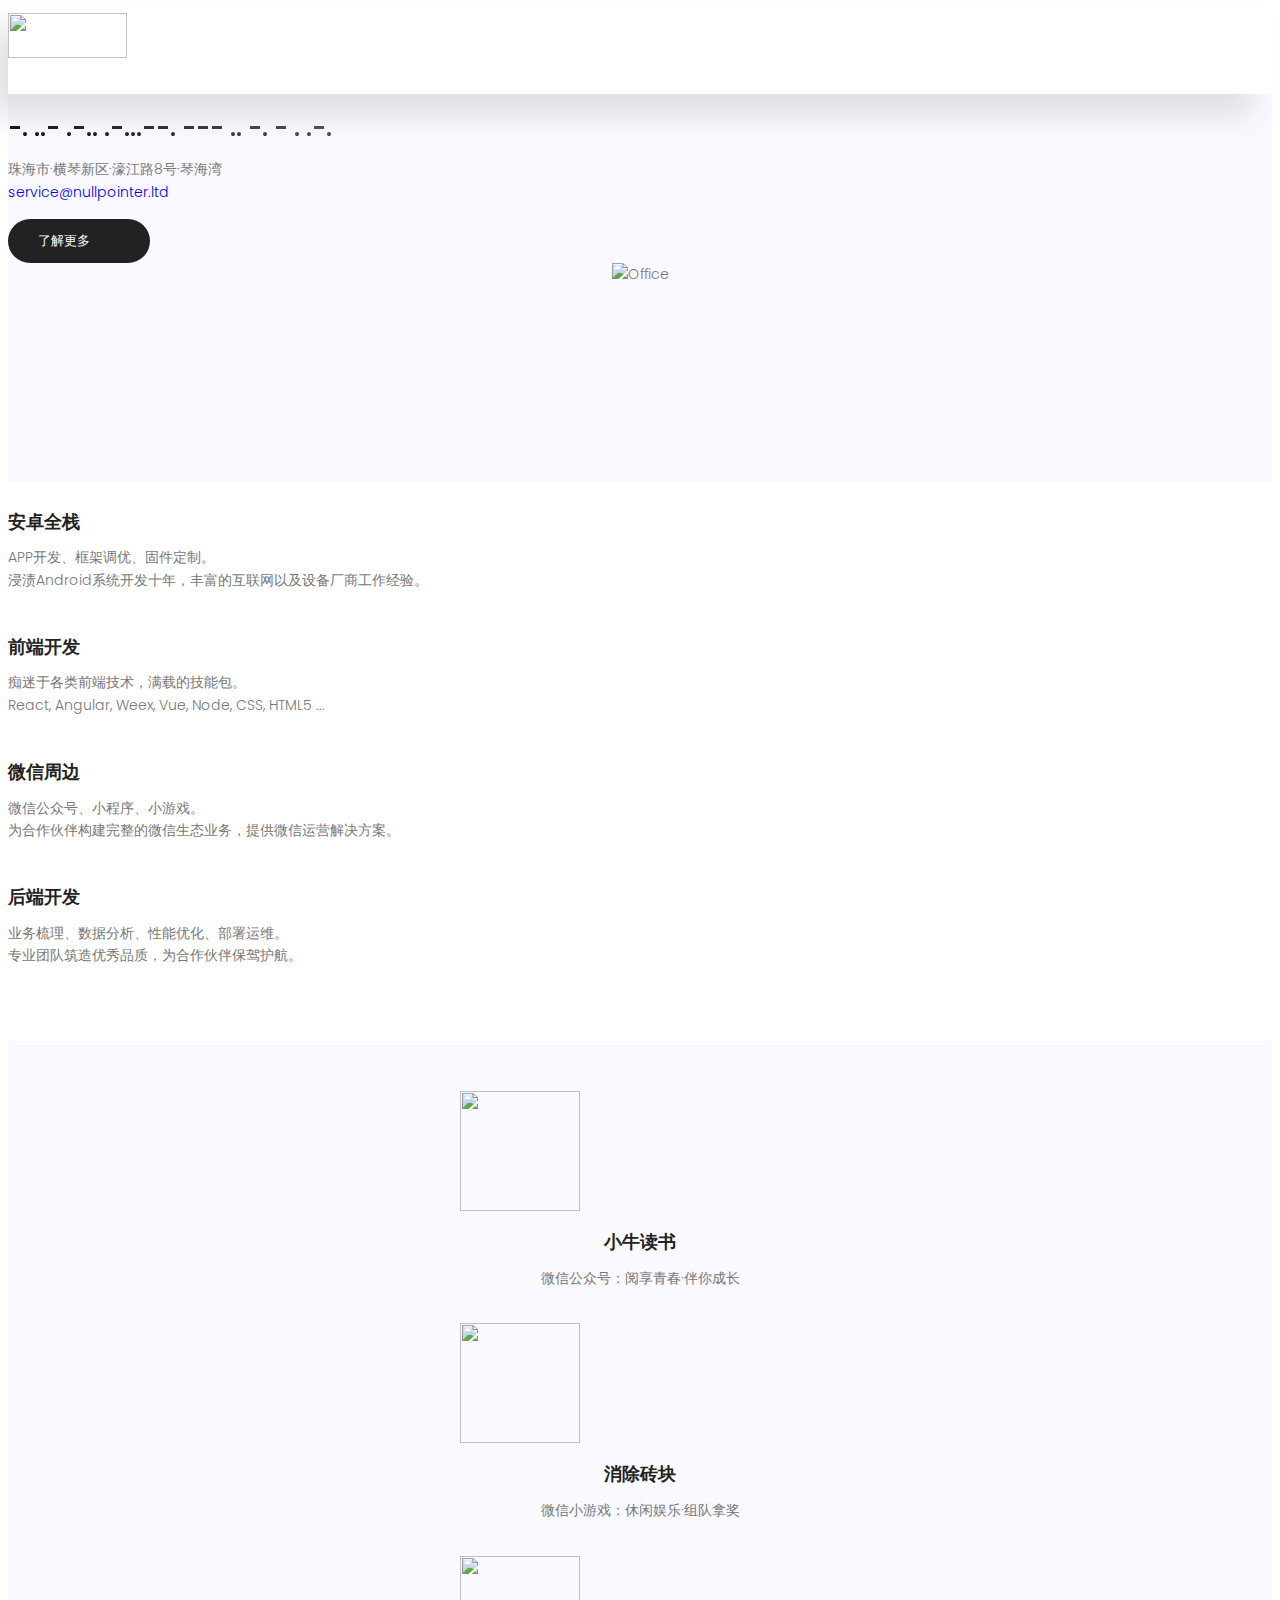
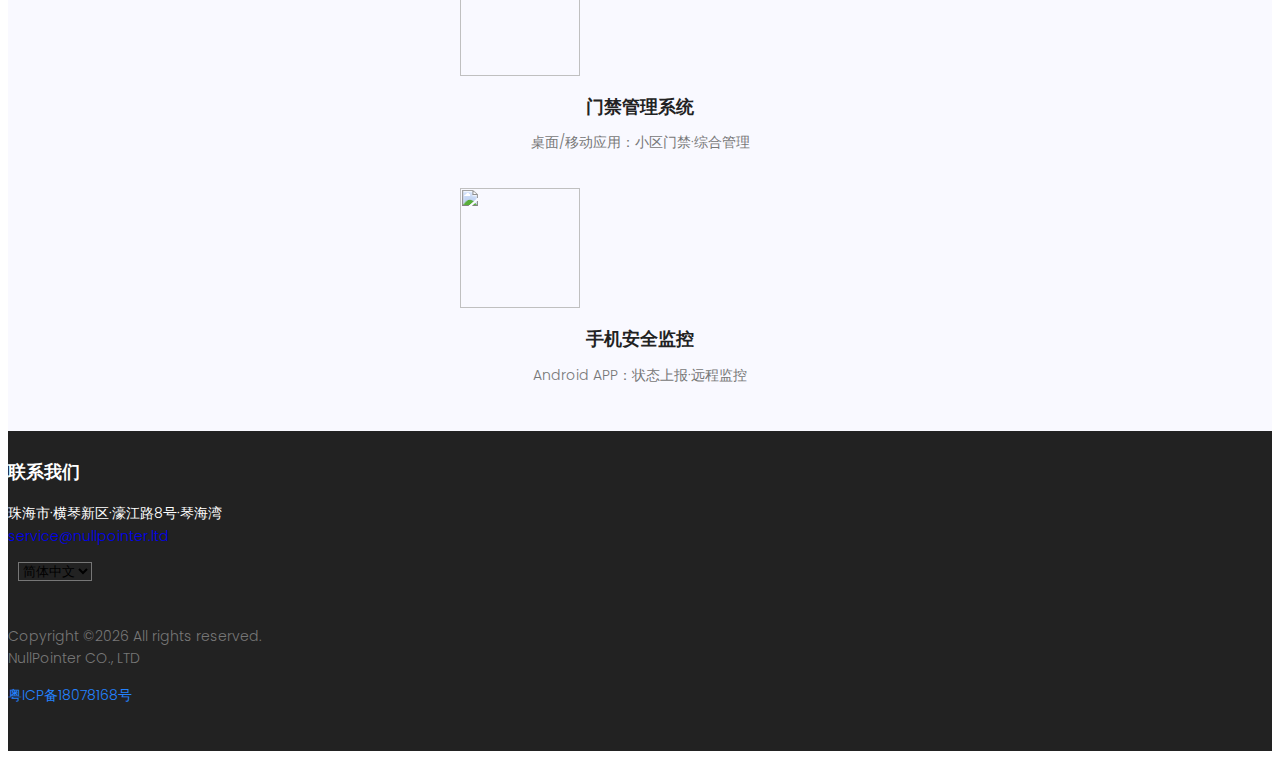
==== commit c330eac3: "Revert "Revert "Revert "Rm"""" ====
--- a/index.html
+++ b/index.html
@@ -246,11 +246,14 @@
 					</div>
 
 					<div class="row footer-bottom d-flex justify-content-between">
-						<p class="col-lg-8 col-sm-12 footer-text m-0">
+						<p class="col-lg-6 col-sm-10 footer-text m-0">
 							Copyright &copy;<script>document.write(new Date().getFullYear());</script> All rights reserved. <br>
 							NullPointer CO., LTD
 						</p>
 						
+						<p class="col-lg-6 col-sm-2 footer-text">
+							<a href="http://www.miitbeian.gov.cn" target="_blank">粤ICP备18078168号</a><br>
+						</p>
 					</div>
 				</div>
 			</footer>
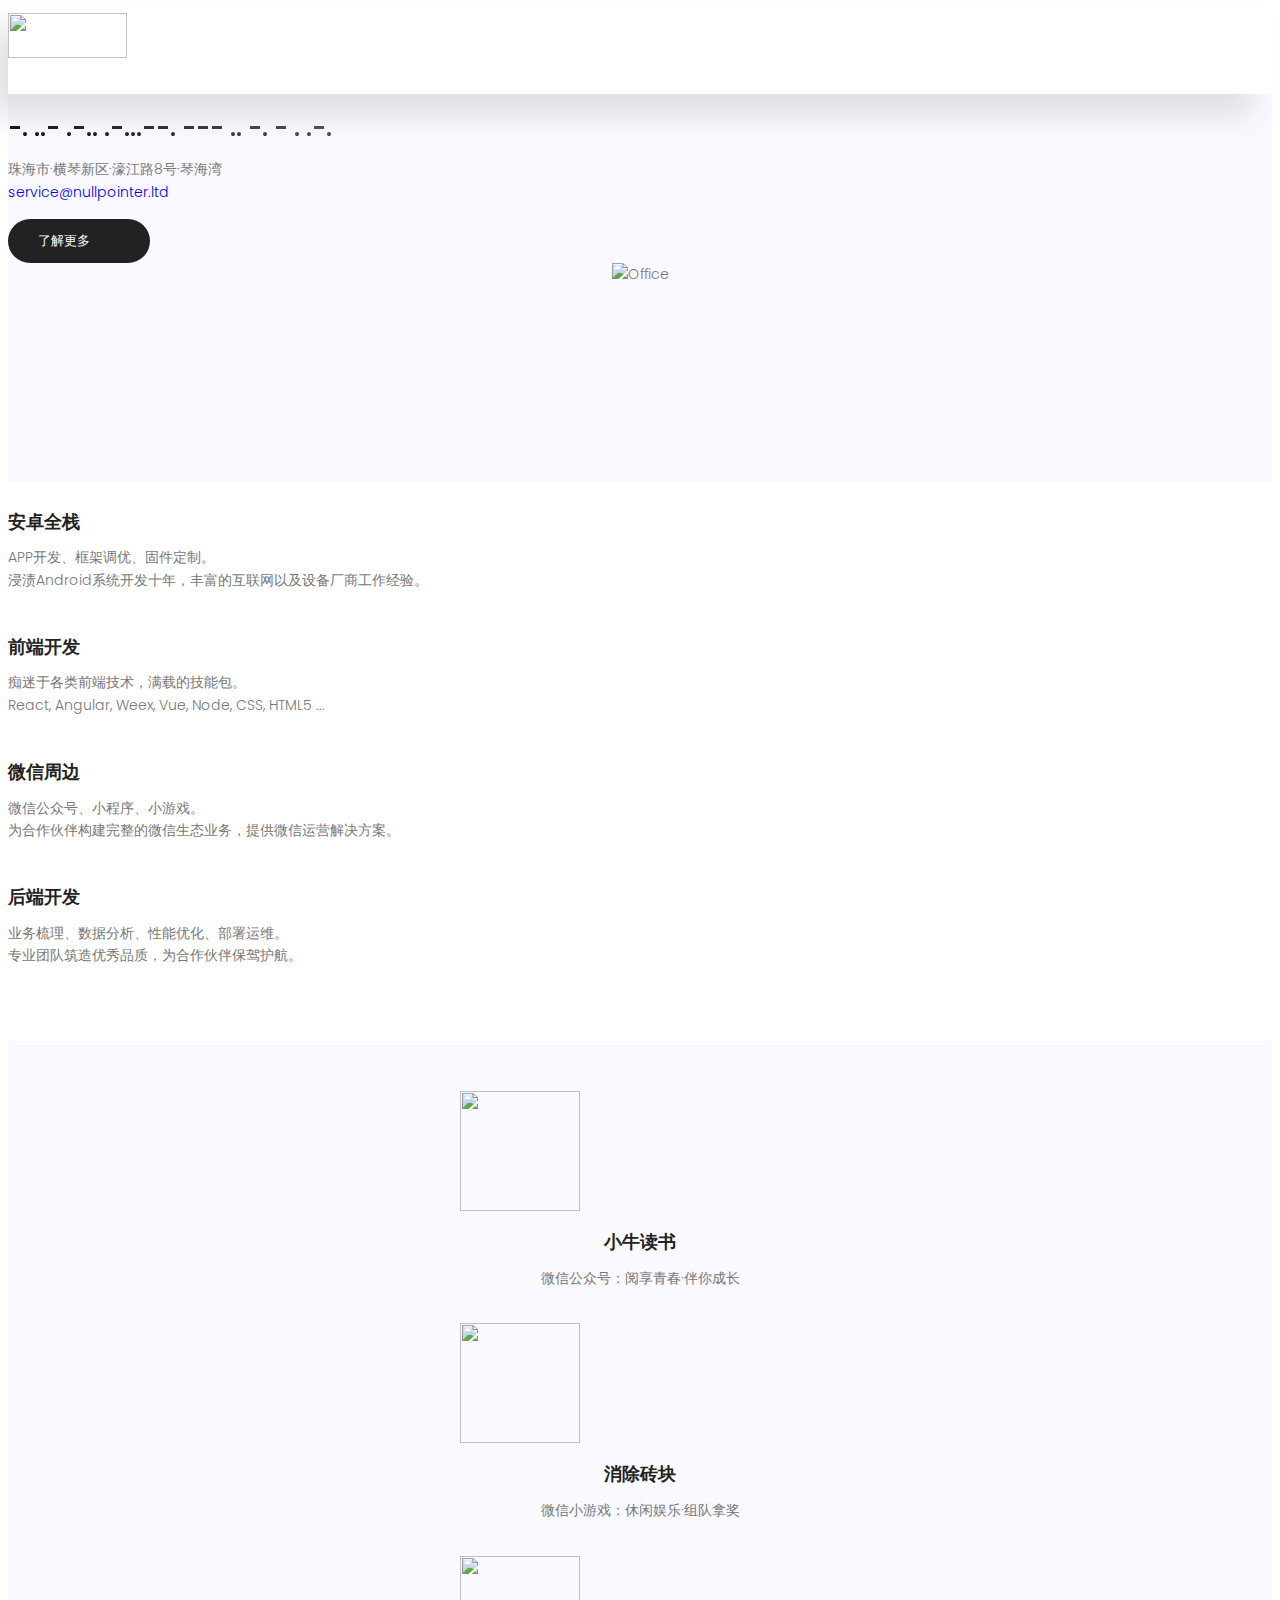
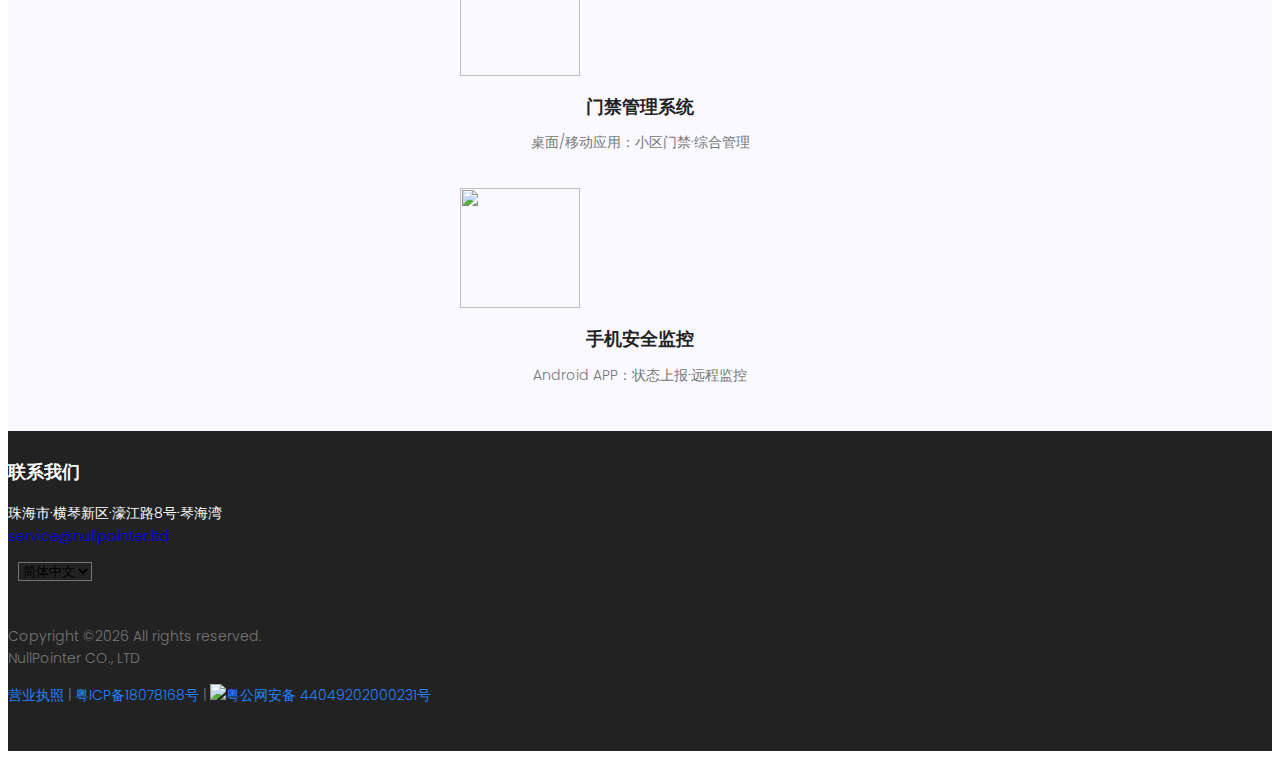
==== commit ccecd2b4: "Add bussiness" ====
--- a/index.html
+++ b/index.html
@@ -250,9 +250,11 @@
 							Copyright &copy;<script>document.write(new Date().getFullYear());</script> All rights reserved. <br>
 							NullPointer CO., LTD
 						</p>
-						
+
 						<p class="col-lg-6 col-sm-2 footer-text">
-							<a href="http://www.miitbeian.gov.cn" target="_blank">粤ICP备18078168号</a><br>
+							<a target="_blank" href="https://www.nullpointer.ltd/img/bussiness.jpg">营业执照</a> |
+							<a target="_blank" href="http://www.miitbeian.gov.cn">粤ICP备18078168号</a> | 
+							<a target="_blank" href="http://www.beian.gov.cn/portal/registerSystemInfo?recordcode=44049202000231"><img src="img/beian.png"/>粤公网安备 44049202000231号</a>
 						</p>
 					</div>
 				</div>
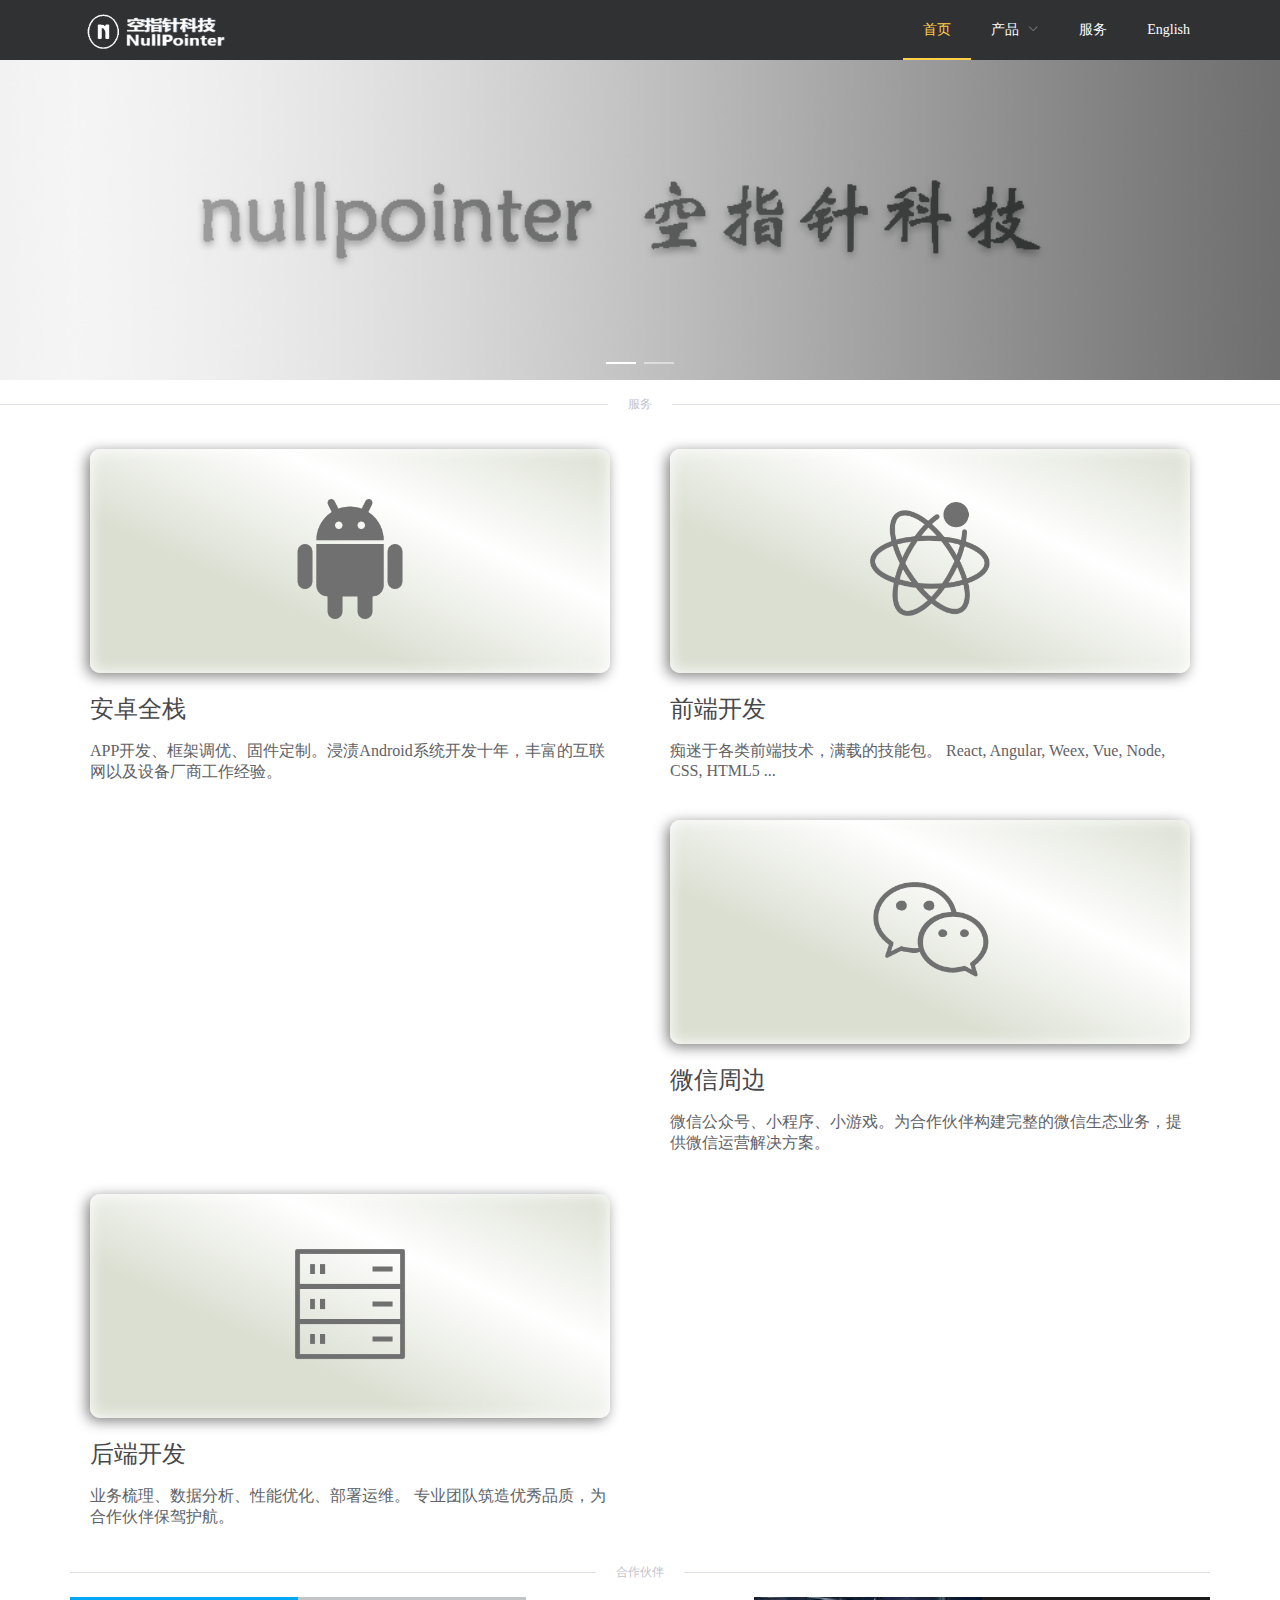
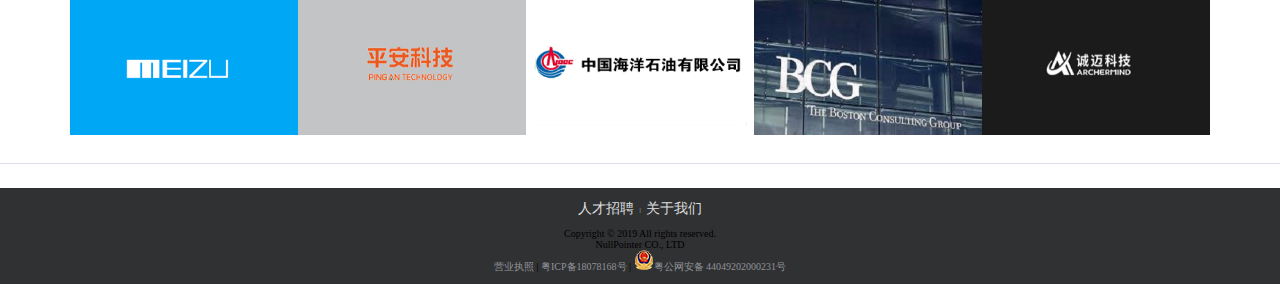
==== commit 464f4bd3: "upload" ====
--- a/index.html
+++ b/index.html
@@ -1,278 +1 @@
-	<!DOCTYPE html>
-	<html lang="zxx" class="no-js">
-	<head>
-		<!-- Mobile Specific Meta -->
-		<meta name="viewport" content="width=device-width, initial-scale=1, shrink-to-fit=no">
-		<!-- Favicon-->
-		<link rel="shortcut icon" href="img/fav.png">
-		<!-- Author Meta -->
-		<meta name="author" content="空指针科技">
-		<!-- Meta Description -->
-		<meta name="description" content="珠海市空指针科技有限公司">
-		<!-- Meta Keyword -->
-		<meta name="keywords" content="NullPointer, 空指针, 空指针科技">
-		<!-- meta character set -->
-		<meta charset="UTF-8">
-		<!-- Baidu site verification -->
-		<meta name="baidu-site-verification" content="Jxtni5imy2" />
-		<!-- Site Title -->
-		<title data-localize="company.full">空指针科技</title>
-
-		<link href="https://fonts.googleapis.com/css?family=Poppins:100,200,400,300,500,600,700" rel="stylesheet">
-			<!--
-			CSS
-			============================================= -->
-			<link rel="stylesheet" href="css/linearicons.css">=
-			<link rel="stylesheet" href="css/font-awesome.min.css">
-			<link rel="stylesheet" href="css/magnific-popup.css">
-			<link rel="stylesheet" href="css/nice-select.css">
-			<link rel="stylesheet" href="https://code.jquery.com/ui/1.12.1/themes/base/jquery-ui.css">
-			<link rel="stylesheet" href="css/bootstrap.css">
-			<link rel="stylesheet" href="css/main.css">
-			<link rel="stylesheet" href="css/nullpointer.css">
-		</head>
-		<body>
-
-			<!-- Start Header Area -->
-			<header class="default-header">
-				<div class="container">
-					<div class="header-wrap">
-						<div class="header-top d-flex justify-content-between align-items-center">
-							<div class="logo">
-								<a href="#home"><img class="logo-horizonal" src="img/logohorizonal.png" alt=""></a>
-							</div>
-							<div class="main-menubar d-flex align-items-center">
-								<nav class="hide">
-									<a href="#home" data-localize="menu.home">首页</a>
-									<a href="#service" data-localize="menu.service">服务</a>
-									<a href="#products" data-localize="menu.products">产品</a>
-								</nav>
-								<div class="menu-bar"><span class="lnr lnr-menu"></span></div>
-							</div>
-						</div>
-					</div>
-				</div>
-			</header>
-			<!-- End Header Area -->
-
-			<!-- start banner Area -->
-			<section class="banner-area relative" id="home">
-				<div class="container">
-					<div class="row fullscreen align-items-center justify-content-center">
-						<div class="banner-content col-lg-6 col-md-12">
-							<h1 class="text-uppercase" data-localize="company.short">
-								空指针科技
-							</h1>
-							<!-- Morse code of nullpointer-->
-							<h2 class="morse-code-gradient">
-								-. ..- .-.. .-...--. --- .. -. - . .-.
-							</h2>
-							<p>
-								<div data-localize="company.address">珠海市·横琴新区·濠江路8号·琴海湾</div>
-								<a href="mailto:service@nullpointer.ltd">service@nullpointer.ltd</a>
-							</p>
-							<button class="primary-btn2 text-uppercase">
-								<div data-localize="menu.more">了解更多</div><span class="lnr lnr-arrow-right"></span>
-							</button>
-						</div>
-						<div class="col-lg-6 col-md-12" style="text-align: center;">
-							<img class="img-office" src="img/office.png" alt="Office" />
-						</div>
-					</div>
-				</div>
-			</section>
-			<!-- End banner Area -->
-
-			<!-- Start feature Area -->
-			<section class="feature-area section-gap" id="service">
-				<div class="container">
-					<div class="row">
-						<div class="col-lg-6 col-md-12">
-							<div class="single-feature d-flex flex-row pb-30">
-								<div class="icon">
-									<span class="fa fa-android fa-middle"></span>
-								</div>
-								<div class="desc">
-									<h4 class="text-uppercase" data-localize="service.android">安卓全栈</h4>
-									<p data-localize="service.android_detail">
-										APP开发、框架调优、固件定制。 <br>
-										浸渍Android系统开发十年，丰富的互联网以及设备厂商工作经验。
-									</p>
-								</div>
-							</div>
-							<div class="single-feature d-flex flex-row pb-30">
-								<div class="icon">
-									<span class="fa fa-compass fa-middle"></span>
-								</div>
-								<div class="desc">
-									<h4 class="text-uppercase" data-localize="service.frontend">前端开发</h4>
-									<p data-localize="service.frontend_detail">
-										痴迷于各类前端技术，满载的技能包。 <br>
-										React, Angular, Weex, Vue, Node, CSS, HTML5 ...
-									</p>
-								</div>
-							</div>
-						</div>
-
-						<div class="col-lg-6 col-md-12">
-							<div class="single-feature d-flex flex-row pb-30">
-								<div class="icon">
-									<span class="fa fa-weixin fa-middle"></span>
-								</div>
-								<div class="desc">
-									<h4 class="text-uppercase" data-localize="service.wechat">微信周边</h4>
-									<p data-localize="service.wechat_detail">
-										微信公众号、小程序、小游戏。<br>
-										为合作伙伴构建完整的微信生态业务，提供微信运营解决方案。
-									</p>
-								</div>
-							</div>
-							<div class="single-feature d-flex flex-row pb-30">
-								<div class="icon">
-									<span class="fa fa-database fa-middle"></span>
-								</div>
-								<div class="desc">
-									<h4 class="text-uppercase" data-localize="service.backend">后端开发</h4>
-									<p data-localize="service.backend_detail">
-										业务梳理、数据分析、性能优化、部署运维。 <br>
-										专业团队筑造优秀品质，为合作伙伴保驾护航。
-									</p>
-								</div>
-							</div>
-						</div>
-					</div>
-				</div>
-			</section>
-			<!-- End feature Area -->
-
-			<!-- Start consultans Area -->
-			<section class="consultans-area section-gap" id="products">
-				<div class="container">
-					<div class="row">
-						<div class="col-lg-3 col-md-3 vol-wrap">
-							<div class="single-con">
-								<div class="content">
-								    <a href="#" target="_blank">
-								      	<div class="content-overlay"></div>
-								  		<img class="content-image img-fluid d-block mx-auto product-logo" src="img/products/xiaoniudushu-logo.png" alt="">
-										<div class="product-text">
-											<h4 data-localize="product.xiaoniudushu">小牛读书</h4>
-											<p data-localize="product.xiaoniudushu_detail">微信公众号：阅享青春·伴你成长</p>
-										</div>  
-										<div class="content-details fadeIn-bottom">
-											<img class="content-image img-fluid d-block mx-auto product-qrcode" src="img/products/xiaoniudushu-qrcode.png" alt="">
-								      	</div>
-								    </a>
-								 </div>
-							</div>
-						</div>
-						<div class="col-lg-3 col-md-3 vol-wrap">
-							<div class="single-con">
-								<div class="content">
-								    <a href="#" target="_blank">
-								      	<div class="content-overlay"></div>
-								  	  	<img class="content-image img-fluid d-block mx-auto product-logo" src="img/products/brickout-logo.png" alt="">
-									  	<div class="product-text">
-											<h4 data-localize="product.brickout">消除砖块</h4>
-											<p data-localize="product.brickout_detail">微信小游戏：休闲娱乐·组队拿奖</p>
-									  	</div>									  
-									  	<div class="content-details fadeIn-bottom">
-											<img class="content-image img-fluid d-block mx-auto product-qrcode" src="img/products/brickout-qrcode.png" alt="">
-								      	</div>
-								    </a>
-								 </div>
-							</div>
-						</div>
-						<div class="col-lg-3 col-md-3 vol-wrap">
-							<div class="single-con">
-								<div class="content">
-								    <a href="#" target="_blank">
-								    	<div class="content-overlay"></div>
-								  		<img class="content-image img-fluid d-block mx-auto product-logo" src="img/products/woju-logo.png" alt="">
-										<div class="product-text">
-											<h4 data-localize="product.doorguard">门禁管理系统</h4>
-											<p data-localize="product.doorguard_detail">桌面/移动应用：小区门禁·综合管理</p>
-										</div>  
-										<div class="content-details fadeIn-bottom">
-											<img class="content-image img-fluid d-block mx-auto product-qrcode" src="img/products/woju-qrcode.png" alt="">
-								      	</div>
-								    </a>
-								 </div>
-							</div>
-						</div>
-						<div class="col-lg-3 col-md-3 vol-wrap">
-							<div class="single-con">
-								<div class="content">
-									<a href="#" target="_blank">
-										<div class="content-overlay"></div>
-										<img class="content-image img-fluid d-block mx-auto product-logo" src="img/products/securitymaster-logo.png" alt="">
-										<div class="product-text">
-											<h4 data-localize="product.security">手机安全监控</h4>
-											<p data-localize="product.security_detail">Android APP：状态上报·远程监控</p>
-										</div>
-										<div class="content-details fadeIn-bottom">
-											<!-- <img class="content-image img-fluid d-block mx-auto product-qrcode" src="img/products/securitymaster-qrcode.png" alt=""> -->
-										</div>
-									</a>
-								</div>
-							</div>
-						</div>
-						</div>
-				</div>
-			</section>
-			<!-- End consultans Area -->
-
-			<!-- start footer Area -->
-			<footer class="footer-area section-gap">
-				<div class="container">
-					<div class="row">
-						<div class="col-lg-6  col-md-6">
-							<div class="single-footer-widget mail-chimp">
-								<h6 class="mb-20" data-localize="contact">联系我们</h6>
-								<p>
-									<div data-localize="company.address">珠海市·横琴新区·濠江路8号·琴海湾</div>
-									<a href="mailto:service@nullpointer.ltd">service@nullpointer.ltd</a>
-								</p>
-							</div>
-						</div>
-						<div class="col-lg-6 col-md-6">
-							<div>
-								<select class="language-select">
-									<option value="zh">简体中文</option>
-									<option value="en">English</option>
-								</select>
-							</div>
-						</div>
-					</div>
-
-					<div class="row footer-bottom d-flex justify-content-between">
-						<p class="col-lg-6 col-sm-10 footer-text m-0">
-							Copyright &copy;<script>document.write(new Date().getFullYear());</script> All rights reserved. <br>
-							NullPointer CO., LTD
-						</p>
-
-						<p class="col-lg-6 col-sm-2 footer-text">
-							<a target="_blank" href="https://www.nullpointer.ltd/img/bussiness.jpg">营业执照</a> |
-							<a target="_blank" href="http://www.miitbeian.gov.cn">粤ICP备18078168号</a> | 
-							<a target="_blank" href="http://www.beian.gov.cn/portal/registerSystemInfo?recordcode=44049202000231"><img src="img/beian.png"/>粤公网安备 44049202000231号</a>
-						</p>
-					</div>
-				</div>
-			</footer>
-			<!-- End footer Area -->
-
-			<script src="js/vendor/jquery-2.2.4.min.js"></script>
-			<script src="https://cdnjs.cloudflare.com/ajax/libs/popper.js/1.11.0/umd/popper.min.js" integrity="sha384-b/U6ypiBEHpOf/4+1nzFpr53nxSS+GLCkfwBdFNTxtclqqenISfwAzpKaMNFNmj4" crossorigin="anonymous"></script>
-			<script src="js/vendor/bootstrap.min.js"></script>
-			<script src="js/jquery.ajaxchimp.min.js"></script>
-			<script src="js/jquery.nice-select.min.js"></script>
-			<script src="js/jquery.sticky.js"></script>
-			<script src="js/parallax.min.js"></script>
-			<script src="https://code.jquery.com/ui/1.12.1/jquery-ui.js"></script>
-			<script src="js/jquery.magnific-popup.min.js"></script>
-			<script src="js/waypoints.min.js"></script>
-			<script src="js/jquery.counterup.min.js"></script>
-			<script src="js/jquery.localize.min.js"></script>
-			<script src="js/main.js"></script>
-		</body>
-	</html>
+<!DOCTYPE html><html lang=en><head><meta charset=utf-8><meta http-equiv=X-UA-Compatible content="IE=edge"><meta name=viewport content="width=device-width,initial-scale=1"><link rel=icon href=./logo.png><title>珠海市空指针科技有限公司</title><link href=/css/app.544672f3.css rel=preload as=style><link href=/css/chunk-vendors.e6283750.css rel=preload as=style><link href=/js/app.465b6f78.js rel=preload as=script><link href=/js/chunk-vendors.c1cf5d0d.js rel=preload as=script><link href=/css/chunk-vendors.e6283750.css rel=stylesheet><link href=/css/app.544672f3.css rel=stylesheet></head><body><noscript><strong>We're sorry but nullpointzero doesn't work properly without JavaScript enabled. Please enable it to continue.</strong></noscript><div id=app></div><script src=/js/chunk-vendors.c1cf5d0d.js></script><script src=/js/app.465b6f78.js></script></body></html>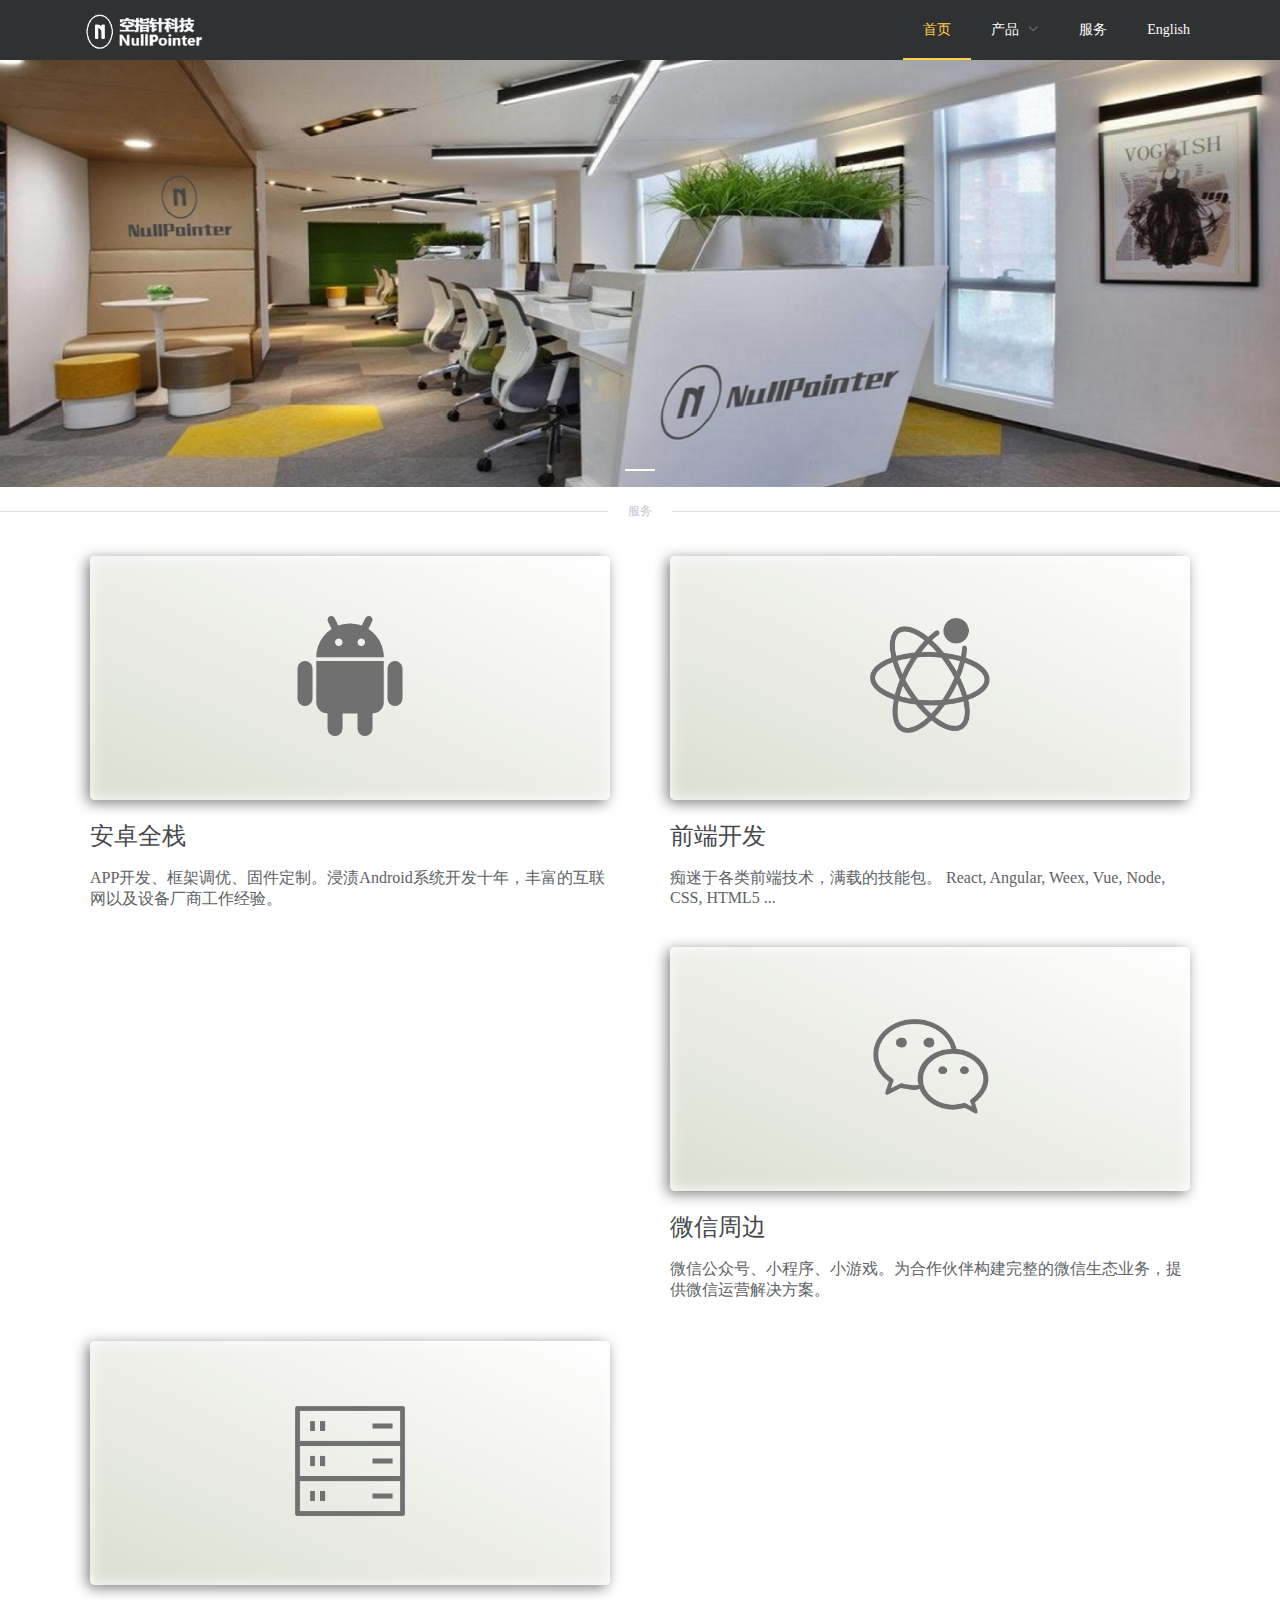
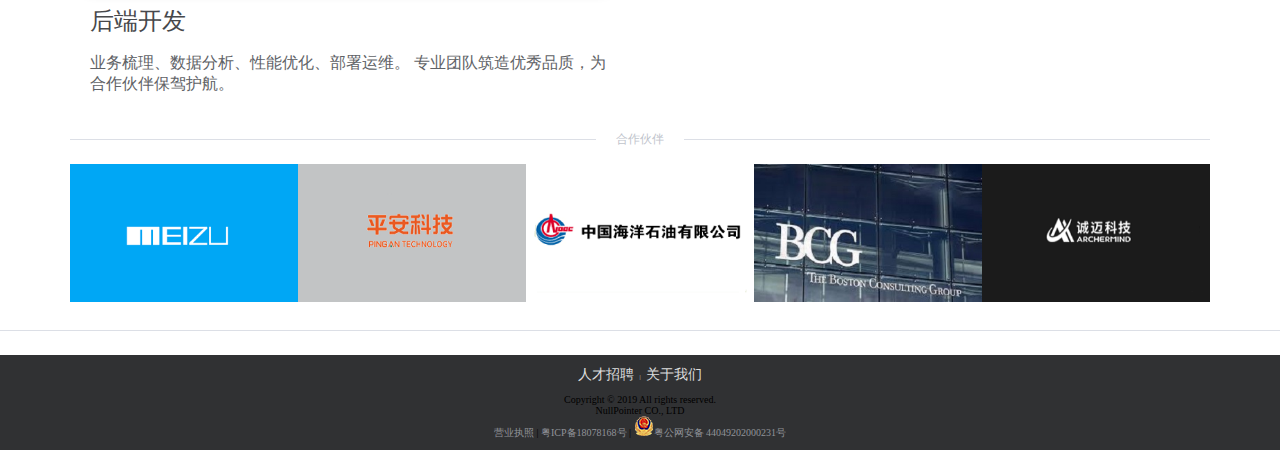
==== commit 12f48e82: "adjust index" ====
--- a/index.html
+++ b/index.html
@@ -1 +1 @@
-<!DOCTYPE html><html lang=en><head><meta charset=utf-8><meta http-equiv=X-UA-Compatible content="IE=edge"><meta name=viewport content="width=device-width,initial-scale=1"><link rel=icon href=./logo.png><title>珠海市空指针科技有限公司</title><link href=/css/app.544672f3.css rel=preload as=style><link href=/css/chunk-vendors.e6283750.css rel=preload as=style><link href=/js/app.465b6f78.js rel=preload as=script><link href=/js/chunk-vendors.c1cf5d0d.js rel=preload as=script><link href=/css/chunk-vendors.e6283750.css rel=stylesheet><link href=/css/app.544672f3.css rel=stylesheet></head><body><noscript><strong>We're sorry but nullpointzero doesn't work properly without JavaScript enabled. Please enable it to continue.</strong></noscript><div id=app></div><script src=/js/chunk-vendors.c1cf5d0d.js></script><script src=/js/app.465b6f78.js></script></body></html>+<!DOCTYPE html><html lang=en><head><meta charset=utf-8><meta http-equiv=X-UA-Compatible content="IE=edge"><meta name=viewport content="width=device-width,initial-scale=1"><link rel=icon href=./logo.png><title>珠海市空指针科技有限公司</title><link href=/css/app.c4447603.css rel=preload as=style><link href=/css/chunk-vendors.e6283750.css rel=preload as=style><link href=/js/app.21b3fc68.js rel=preload as=script><link href=/js/chunk-vendors.c1cf5d0d.js rel=preload as=script><link href=/css/chunk-vendors.e6283750.css rel=stylesheet><link href=/css/app.c4447603.css rel=stylesheet></head><body><noscript><strong>We're sorry but nullpointzero doesn't work properly without JavaScript enabled. Please enable it to continue.</strong></noscript><div id=app></div><script src=/js/chunk-vendors.c1cf5d0d.js></script><script src=/js/app.21b3fc68.js></script></body></html>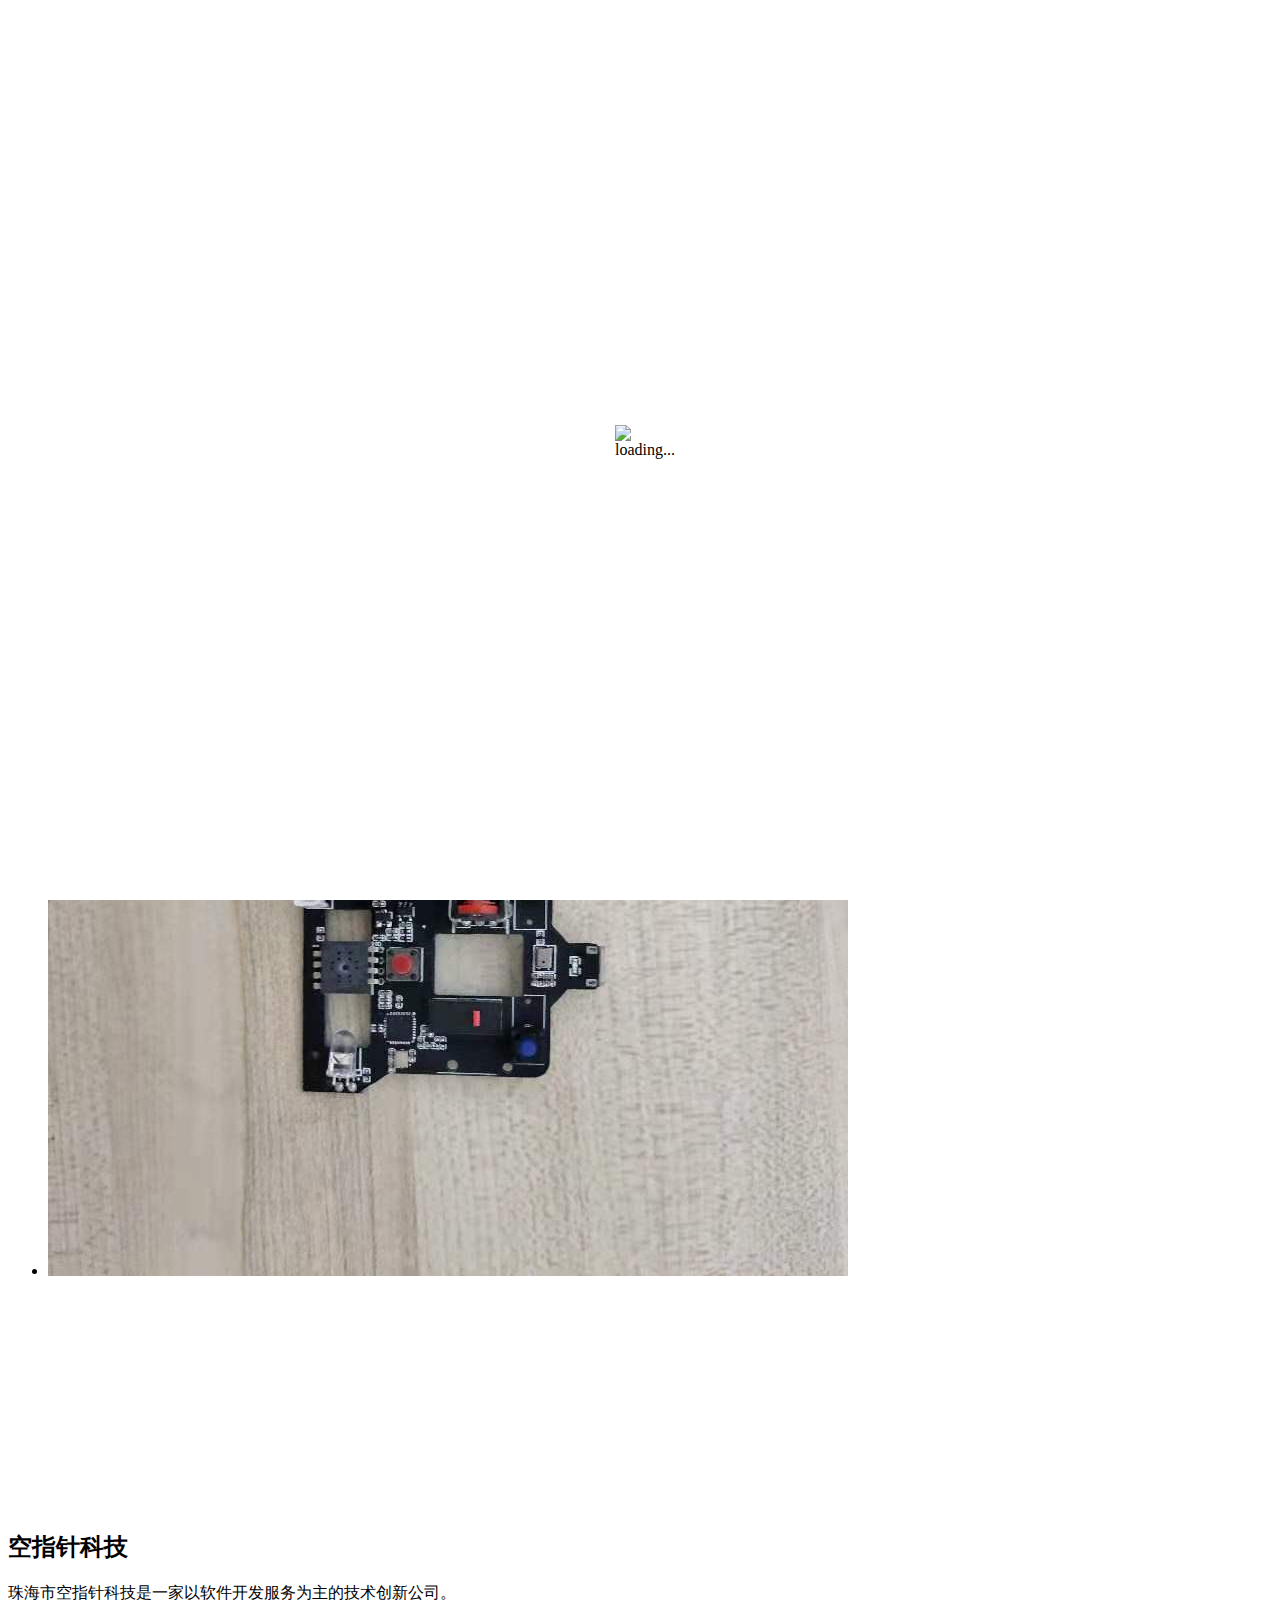
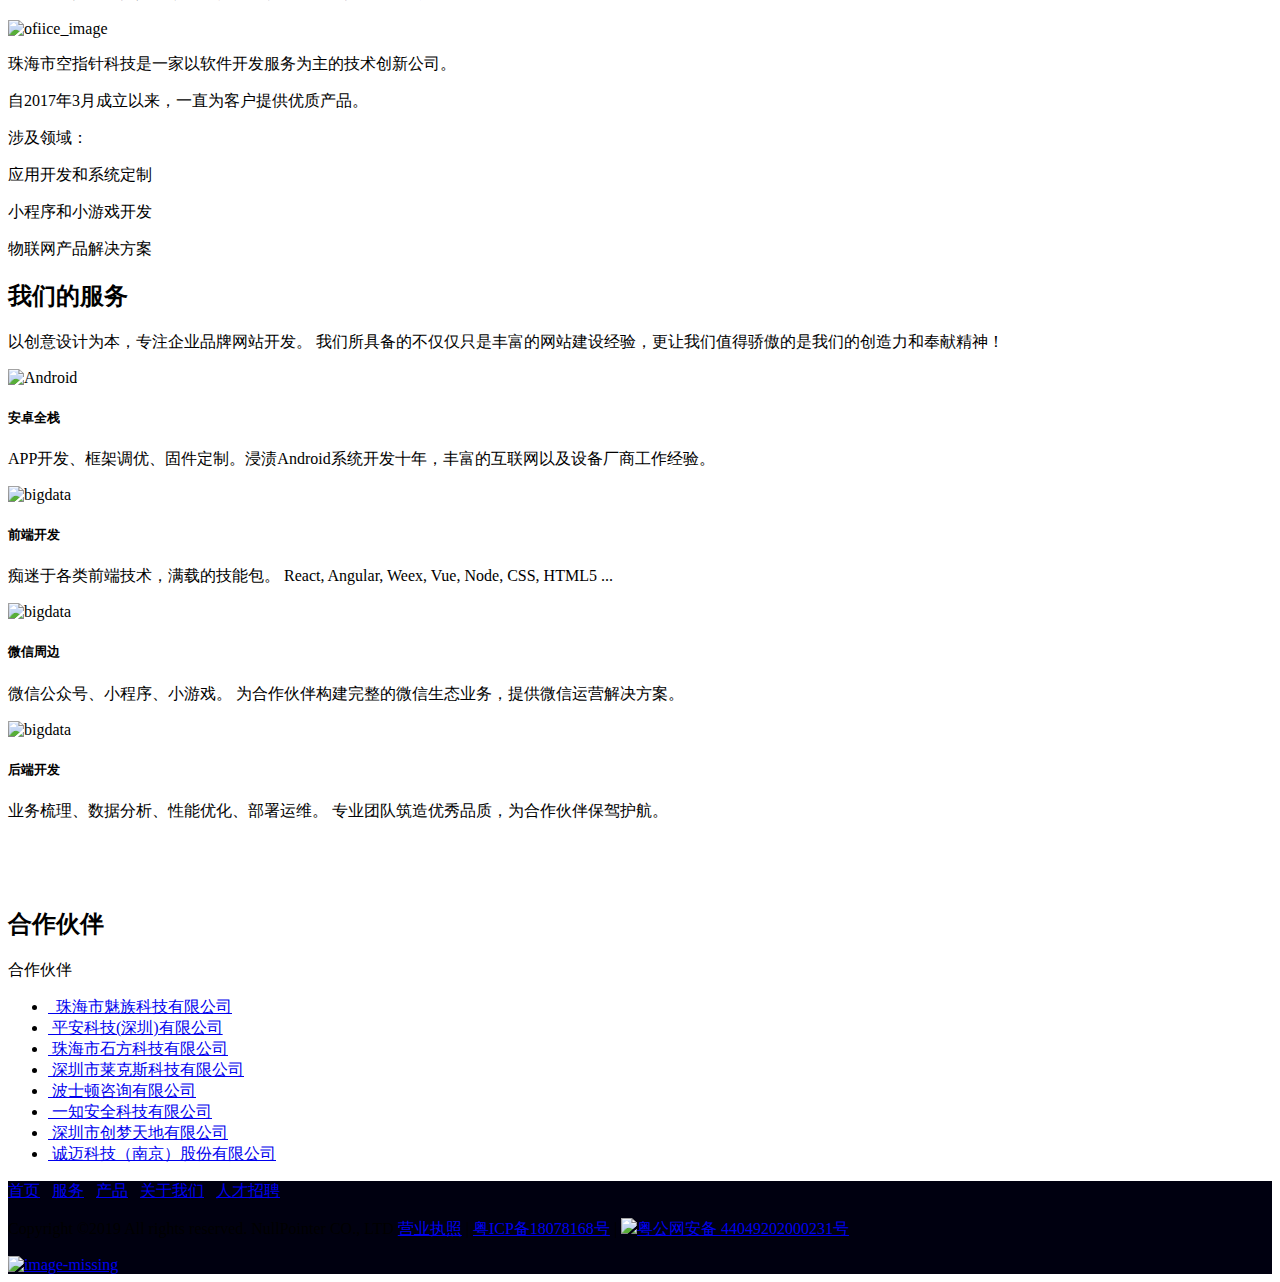
==== commit 691c046d: "test" ====
--- a/index.html
+++ b/index.html
@@ -1 +1,716 @@
-<!DOCTYPE html><html lang=en><head><meta charset=utf-8><meta http-equiv=X-UA-Compatible content="IE=edge"><meta name=viewport content="width=device-width,initial-scale=1"><link rel=icon href=./logo.png><title>珠海市空指针科技有限公司</title><link href=/css/app.c4447603.css rel=preload as=style><link href=/css/chunk-vendors.e6283750.css rel=preload as=style><link href=/js/app.21b3fc68.js rel=preload as=script><link href=/js/chunk-vendors.c1cf5d0d.js rel=preload as=script><link href=/css/chunk-vendors.e6283750.css rel=stylesheet><link href=/css/app.c4447603.css rel=stylesheet></head><body><noscript><strong>We're sorry but nullpointzero doesn't work properly without JavaScript enabled. Please enable it to continue.</strong></noscript><div id=app></div><script src=/js/chunk-vendors.c1cf5d0d.js></script><script src=/js/app.21b3fc68.js></script></body></html>+﻿<!DOCTYPE html>
+<html lang="en">
+<head>
+	<meta charset="UTF-8" />
+	<meta
+	content="width=device-width, initial-scale=1, maximum-scale=1, user-scalable=no"
+	name="viewport"
+	/>
+	<title>主页-空指针科技</title>
+	<link
+	rel="icon"
+	type="image/png"
+	sizes="32x32"
+	href="images/favicon-32x32.png"
+	/>
+	<!----------------Global css------------------->
+	<link rel="stylesheet" href="css/bootstrap.css" />
+	<link rel="stylesheet" href="css/font-awesome.min.css" />
+	<link rel="stylesheet" href="vendors/revolution-slider/css/layers.css" />
+	<link
+	rel="stylesheet"
+	href="vendors/revolution-slider/css/navigation.css"
+	/>
+	<link rel="stylesheet" href="vendors/revolution-slider/css/settings.css" />
+	<link rel="stylesheet" href="vendors/imagehover/css/imagehover.min.css" />
+	<link rel="stylesheet" href="vendors/animate/animate.min.css" />
+	<link rel="stylesheet" href="vendors/iCheck/css/all.css" />
+	<link rel="stylesheet" href="vendors/sweetalert2/css/sweetalert2.min.css" />
+	<!----------------custo css----------------->
+	<link rel="stylesheet" href="css/custom.css" />
+</head>
+<body>
+	<!-------------------Preloader---------------->
+	<!-- 加载图标 -->
+	<div
+	class="preloader"
+	style="position:fixed;
+	width:100%;
+	height:100%;
+	top:0;
+	left:0;
+	z-index:100000;
+	backface-visibility: hidden;
+	background: #ffffff;"
+	>
+	<div
+	style=" width: 50px;
+	height: 50px;
+	position: absolute;
+	left: 50%;
+	top: 50%;
+	background-position: center;
+	margin:-25px 0 0 -25px;"
+	>
+	<img src="images/loader.gif" alt="loading..." />
+</div>
+</div>
+<!----------------Preloader end----------------->
+<!-------------Header--------->
+<header>
+	<div class="container">
+		<nav class="navbar navbar-default">
+			<div class="navbar-header">
+				<button
+				class="navbar-toggle"
+				type="button"
+				data-toggle="collapse"
+				data-target="#myMegamenu"
+				>
+				<span class="sr-only">Toggle navigation</span>
+				<span class="icon-bar"></span>
+				<span class="icon-bar"></span>
+				<span class="icon-bar"></span>
+			</button>
+			<a class="navbar-brand" href="index.html">
+				<img
+				src="images/3.png"
+				class="img-responsive"
+				alt="company-logo"
+				/>
+			</a>
+		</div>
+		<div class="collapse navbar-collapse navbar-right" id="myMegamenu">
+			<ul class="nav navbar-nav">
+				<li class="list2">
+					<a href="index.html" class="hvr-underline-from-center">首页</a>
+				</li>
+				<li class="list2">
+					<a href="services.html" class="hvr-underline-from-center"
+					>服务</a
+					>
+				</li>
+				<li class="list2">
+					<a href="products.html" class="hvr-underline-from-center"
+					>产品</a
+					>
+				</li>
+				<li class="list2">
+					<a href="careers.html" class="hvr-underline-from-center"
+					>人才招聘</a
+					>
+				</li>
+				<li class="list2">
+					<a href="about_us.html" class="hvr-underline-from-center"
+					>关于我们</a
+					>
+				</li>
+			</ul>
+		</div>
+	</nav>
+</div>
+</header>
+<!-------------------------slider----------------------->
+<!-- 轮播图 完成 -->
+<div
+class="tp-banner-container rev_slider_wrapper fullwidthbanner-container"
+data-alias="news-hero72"
+>
+<div class="home_slider">
+	<ul>
+	<li
+		data-index="rs-10"
+		data-transition="fade"
+		data-slotamount="7"
+		class="bg-light"
+		data-easein="Power4.easeInOut"
+		data-delay="5000"
+		data-easeout="Power4.easeInOut"
+		data-masterspeed="2000"
+		data-rotate="0"
+		data-saveperformance="off"
+		data-title="Love it?"
+		data-description=""
+		>
+		<img
+		src="images/new_slider1.jpg"
+		alt="systemimg"
+		data-kenburns="off"
+		data-bgposition="center center"
+		data-duration="10000"
+		data-ease="Linear.easeNone"
+		data-scalestart="100"
+		data-scaleend="120"
+		data-rotatestart="0"
+		data-rotateend="0"
+		data-offsetstart="0 -500"
+		data-bgfit="cover"
+		data-offsetend="0 500"
+		data-bgparallax="10"
+		class="rev-slidebg"
+		data-no-retina
+		/>
+		<div
+		class="tp-caption  sfb tp-resizeme"
+		data-x="center"
+		data-y="120"
+		data-speed="700"
+		data-start="1000"
+		data-easing="Power0.easeInOut"
+		data-splitin="words"
+		data-splitout="none"
+		data-elementdelay="0.1"
+		data-endelementdelay="0.1"
+		style="z-index: 5; max-width: inherit; max-height: inherit; white-space: nowrap;color: #fff;font-size:60px;font-family: lato"
+		>
+		
+	</div>
+	<div
+	class="tp-caption sft tp-resizeme"
+	data-x="center"
+	data-y="200"
+	data-speed="700"
+	data-start="1000"
+	data-easing="Power0.easeInOut"
+	data-splitin="words"
+	data-splitout="none"
+	data-elementdelay="0.1"
+	data-endelementdelay="0.1"
+	style="z-index: 5; max-width: inherit; max-height: inherit; white-space: nowrap;color: #fff;font-size:70px;font-family: lato"
+	>
+	珠海市空指针科技
+</div>
+
+<div
+class="hidden-xs tp-caption  sfl tp-resizeme"
+data-x="430"
+data-y="340"
+data-speed="1000"
+data-start="2000"
+data-easing="Power3.easeInOut"
+data-splitout="none"
+data-elementdelay="0.1"
+data-endelementdelay="0.1"
+style="z-index: 5;"
+>
+<a
+href="about_us.html"
+class="slider_btn hvr-shutter-out-horizontal"
+>关于我们</a
+>
+</div>
+<div
+class="hidden-xs tp-caption  sfr tp-resizeme"
+data-x="600"
+data-y="340"
+data-speed="1000"
+data-start="2000"
+data-easing="Power3.easeInOut"
+data-splitout="none"
+data-elementdelay="0.1"
+data-endelementdelay="0.1"
+style="z-index: 5"
+>
+<a href="about_us.html" class="slider_btn">联系我们</a>
+</div>
+<div
+class="visible-xs tp-caption  sfl tp-resizeme"
+data-x="350"
+data-y="340"
+data-speed="1000"
+data-start="2000"
+data-easing="Power3.easeInOut"
+data-splitout="none"
+data-elementdelay="0.1"
+data-endelementdelay="0.1"
+style="z-index: 5;font-size: 30px"
+>
+<a href="about_us.html" class="slider_btn slider_btn_res"
+>关于我们</a
+>
+</div>
+<div
+class="visible-xs tp-caption  sfr tp-resizeme"
+data-x="600"
+data-y="340"
+data-speed="1000"
+data-start="2000"
+data-easing="Power3.easeInOut"
+data-splitout="none"
+data-elementdelay="0.1"
+data-endelementdelay="0.1"
+style="z-index: 5;font-size: 30px"
+>
+<a href="about_us.html" class="slider_btn slider_btn_res"
+>联系我们</a
+>
+</div>
+</li> -->
+<li
+data-transition="Curtain from Middle"
+data-slotamount="7"
+data-delay="5000"
+data-masterspeed="600"
+class="bg-light"
+>
+<img
+src="images/face.png"
+alt="face"
+data-bgposition="right center"
+data-duration="11000"
+data-ease="Linear.easeNone"
+data-bgfit="cover"
+data-bgpositionend="left top"
+/>
+<div
+class="tp-caption grey_heavy_72 sfb tp-resizeme"
+data-x="20"
+data-y="100"
+data-speed="700"
+data-start="700"
+data-easing="Power0.easeInOut"
+data-splitin="lines"
+data-splitout="none"
+data-elementdelay="0.1"
+data-endelementdelay="0.1"
+style="z-index: 5; max-width: inherit; max-height: inherit; white-space: nowrap;color: #fff;font-size:55px;font-family: lato"
+>
+人脸方案
+</div>
+<div
+class="tp-caption grey_heavy_72 sft tp-resizeme"
+data-x="20"
+data-y="200"
+data-speed="700"
+data-start="1000"
+data-easing="Power0.easeInOut"
+data-splitin="lines"
+data-splitout="none"
+data-elementdelay="0.1"
+data-endelementdelay="0.1"
+style="z-index: 5; max-width: inherit; max-height: inherit;
+white-space: nowrap;color: #fff;font-size:30px;font-family: lato"
+>基于A83的人脸识别方案，
+</div>
+<div
+class="tp-caption grey_heavy_72 sft tp-resizeme"
+data-x="20"
+data-y="250"
+data-speed="700"
+data-start="1200"
+data-easing="Power0.easeInOut"
+data-splitin="lines"
+data-splitout="none"
+data-elementdelay="0.1"
+data-endelementdelay="0.1"
+style="z-index: 5; max-width: inherit; max-height: inherit;
+white-space: nowrap;color: #fff;font-size:30px;font-family: lato"
+>
+已获微信官方认证，		
+</div>
+<div
+class="tp-caption grey_heavy_72 sft tp-resizeme"
+data-x="20"
+data-y="300"
+data-speed="700"
+data-start="1400"
+data-easing="Power0.easeInOut"
+data-splitin="lines"
+data-splitout="none"
+data-elementdelay="0.1"
+data-endelementdelay="0.1"
+style="z-index: 5; max-width: inherit; max-height: inherit;
+white-space: nowrap;color: #fff;font-size:30px;font-family: lato"
+>
+可用于微信人脸支付场景，
+</div>
+<div
+class="tp-caption grey_heavy_72 sft tp-resizeme"
+data-x="20"
+data-y="350"
+data-speed="700"
+data-start="1600"
+data-easing="Power0.easeInOut"
+data-splitin="lines"
+data-splitout="none"
+data-elementdelay="0.1"
+data-endelementdelay="0.1"
+style="z-index: 5; max-width: inherit; max-height: inherit;
+white-space: nowrap;color: #fff;font-size:30px;font-family: lato"
+>
+以及小区单元门禁、广告机等场景；
+</div>
+</li>
+<li
+data-index="rs-82"
+data-transition="fade"
+data-slotamount="7"
+data-masterspeed="500"
+data-delay="5000"
+data-saveperformance="on"
+data-title="Intro Slide"
+data-bgfit="cover"
+>
+<img
+src="images/voice.png"
+alt="voice"
+data-bgposition="center center"
+data-duration="11000"
+data-ease="Linear.easeNone"
+data-bgfit="cover"
+data-bgpositionend="left top"
+/>
+
+<div
+class="tp-caption grey_heavy_72 sfl tp-resizeme"
+data-x="left"
+data-y="100"
+data-speed="700"
+data-start="700"
+data-easing="Power0.easeInOut"
+data-splitin="words"
+data-splitout="none"
+data-elementdelay="0.1"
+data-endelementdelay="0.1"
+style="z-index: 5; max-width: inherit; max-height: inherit; white-space: nowrap;color: #fff;font-size:50px;font-family: lato"
+>
+智能语音鼠标方案
+</div>
+<div
+class="tp-caption grey_heavy_72 sfr tp-resizeme"
+data-x="20"
+data-y="200"
+data-speed="700"
+data-start="1000"
+data-easing="Power0.easeInOut"
+data-splitin="words"
+data-splitout="none"
+data-elementdelay="0.1"
+data-endelementdelay="0.1"
+style="z-index: 5; max-width: inherit; max-height: inherit; white-space: nowrap;color: #fff;font-size:30px;font-family: lato"
+>
+基于BLE低功耗蓝牙 + 音频流采集 + 百度/科大讯飞语音识别的方案；
+</div>
+<div
+class="tp-caption grey_heavy_72 sfr tp-resizeme"
+data-x="20"
+data-y="250"
+data-speed="700"
+data-start="1200"
+data-easing="Power0.easeInOut"
+data-splitin="words"
+data-splitout="none"
+data-elementdelay="0.1"
+data-endelementdelay="0.1"
+style="z-index: 5; max-width: inherit; max-height: inherit; white-space: nowrap;color: #fff;font-size:30px;font-family: lato"
+>
+给无线鼠标增加了语音输入文字功能，极大提升文字输入速度；
+</div>
+<div
+class="tp-caption grey_heavy_72 sfr tp-resizeme"
+data-x="20"
+data-y="300"
+data-speed="700"
+data-start="1500"
+data-easing="Power0.easeInOut"
+data-splitin="words"
+data-splitout="none"
+data-elementdelay="0.1"
+data-endelementdelay="0.1"
+style="z-index: 5; max-width: inherit; max-height: inherit; white-space: nowrap;color: #fff;font-size:30px;font-family: lato"
+>
+实时翻译功能解决了外贸人士、客服人员对于实时翻译的需求；
+</div>
+<div
+class="tp-caption grey_heavy_72 sfr tp-resizeme"
+data-x="20"
+data-y="350"
+data-speed="700"
+data-start="1800"
+data-easing="Power0.easeInOut"
+data-splitin="words"
+data-splitout="none"
+data-elementdelay="0.1"
+data-endelementdelay="0.1"
+style="z-index: 5; max-width: inherit; max-height: inherit; white-space: nowrap;color: #fff;font-size:30px;font-family: lato"
+>
+另外还可以通过语音进行搜索、打开特定软件等功能；
+</div>
+</li>
+</ul>
+</div>
+</div>
+<!-------------------Slider end----------------->
+<!-- 移除登录和注册模块 -->
+<!----------------Body Section Start--------------->
+<!-- 公司简介 -->
+<div class="container">
+	<div class="row">
+		<div class="col-sm-6 col-sm-offset-3 text-center m-t-50">
+			<h2 class="text-center heading underline">空指针科技</h2>
+			<p>珠海市空指针科技是一家以软件开发服务为主的技术创新公司。</p>
+		</div>
+	</div>
+	<div class="row m-t-50">
+		<div class="col-sm-5">
+			<img
+			src="images/office.png"
+			class="img-responsive"
+			alt="ofiice_image"
+			/>
+			<br />
+		</div>
+		<div class="col-sm-7">
+			<div class="row">
+				<div class="col-xs-12 text-justify">
+					<p>珠海市空指针科技是一家以软件开发服务为主的技术创新公司。</p>
+					<p>自2017年3月成立以来，一直为客户提供优质产品。</p>
+					<p>涉及领域：</p>
+					<p>应用开发和系统定制</p>
+					<p>小程序和小游戏开发</p>
+					<p>物联网产品解决方案</p>
+				</div>
+			</div>
+		</div>
+	</div>
+</div>
+<!-- 我们的服务 -->
+<div
+class="subscribe_section parallax m-t-70 text-white"
+style="padding-bottom: 50px"
+>
+<div class=" container ">
+	<div class="row">
+		<div class="col-sm-6 col-sm-offset-3 m-t-50">
+			<h2 class="heading underline text-white">我们的服务</h2>
+			<p class="text-center">
+				以创意设计为本，专注企业品牌网站开发。
+				我们所具备的不仅仅只是丰富的网站建设经验，更让我们值得骄傲的是我们的创造力和奉献精神！
+			</p>
+		</div>
+	</div>
+	<div class="row">
+		<div class="col-sm-4 col-sm-offset-2">
+			<div class="row m-t-50">
+				<div class="col-xs-12">
+					<img
+					src="images/android.png"
+					alt="Android"
+					class="img-responsive services_icon center-block"
+					/>
+				</div>
+				<div class="col-xs-12 text-center">
+					<h5 class=" text-white">安卓全栈</h5>
+				</div>
+				<div class="col-xs-12 text-center">
+					<p>
+						APP开发、框架调优、固件定制。浸渍Android系统开发十年，丰富的互联网以及设备厂商工作经验。
+					</p>
+				</div>
+			</div>
+		</div>
+		<div class="col-sm-4 ">
+			<div class="row m-t-50">
+				<div class="col-xs-12">
+					<img
+					src="images/coding.png"
+					alt="bigdata"
+					class="img-responsive services_icon center-block"
+					/>
+				</div>
+				<div class="col-xs-12 text-center">
+					<h5 class=" text-white">前端开发</h5>
+				</div>
+				<div class="col-xs-12 text-center">
+					<p>
+						痴迷于各类前端技术，满载的技能包。 React, Angular, Weex, Vue,
+						Node, CSS, HTML5 ...
+					</p>
+				</div>
+			</div>
+		</div>
+	</div>
+	<div class="row">
+		<div class="col-sm-4 col-sm-offset-2">
+			<div class="row m-t-50">
+				<div class="col-xs-12">
+					<img
+					src="images/wechat.png"
+					alt="bigdata"
+					class="img-responsive services_icon center-block"
+					/>
+				</div>
+				<div class="col-xs-12 text-center">
+					<h5 class=" text-white">微信周边</h5>
+				</div>
+				<div class="col-xs-12 text-center">
+					<p>
+						微信公众号、小程序、小游戏。
+						为合作伙伴构建完整的微信生态业务，提供微信运营解决方案。
+					</p>
+				</div>
+			</div>
+		</div>
+		<div class="col-sm-4">
+			<div class="row m-t-50">
+				<div class="col-xs-12">
+					<img
+					src="images/database.png"
+					alt="bigdata"
+					class="img-responsive services_icon center-block"
+					/>
+				</div>
+				<div class="col-xs-12 text-center">
+					<h5 class=" text-white">后端开发</h5>
+				</div>
+				<div class="col-xs-12 text-center">
+					<p>
+						业务梳理、数据分析、性能优化、部署运维。
+						专业团队筑造优秀品质，为合作伙伴保驾护航。
+					</p>
+				</div>
+			</div>
+		</div>
+	</div>
+</div>
+</div>
+<div class="container">
+	<div class="row">
+		<div class="col-sm-6 col-sm-offset-3 m-t-50">
+			<h2 class="heading underline">合作伙伴</h2>
+			<p class="text-center">
+				合作伙伴
+			</p>
+		</div>
+	</div>
+
+	<div class="row">
+		<div class="col-sm-12 text-center">
+			<ul class="list-unstyled">
+				<li class="link_transition">
+					<a href="https://www.meizu.com/" target="_blank"
+					><i class="fa fa-caret-right"></i
+						><i class="fa fa-caret-right"></i> &nbsp; 珠海市魅族科技有限公司
+					</a>
+				</li>
+				<li class="link_transition  section-top-10">
+					<a href="https://tech.pingan.com/"
+					><i class="fa fa-caret-right"></i
+						><i class="fa fa-caret-right"></i>
+						&nbsp;平安科技(深圳)有限公司</a
+						>
+					</li>
+					<li class="link_transition  section-top-10">
+						<a href="http://www.zhsftech.com/"
+						><i class="fa fa-caret-right"></i
+							><i class="fa fa-caret-right"></i>
+							&nbsp;珠海市石方科技有限公司</a
+							>
+						</li>
+						<li class="link_transition  section-top-10">
+							<a href="http://szlks.dzsc.com/"
+							><i class="fa fa-caret-right"></i
+								><i class="fa fa-caret-right"></i>
+								&nbsp;深圳市莱克斯科技有限公司</a
+								>
+							</li>
+							<li class="link_transition  section-top-10">
+								<a href="http://www.bcg.com.cn/"
+								><i class="fa fa-caret-right"></i
+									><i class="fa fa-caret-right"></i> &nbsp;波士顿咨询有限公司</a
+									>
+								</li>
+								<li class="link_transition  section-top-10">
+									<a href="https://www.yizhisec.com"
+									><i class="fa fa-caret-right"></i
+										><i class="fa fa-caret-right"></i> &nbsp;一知安全科技有限公司</a
+										>
+									</li>
+									<li class="link_transition  section-top-10">
+										<a href="https://www.idreamsky.com/"
+										><i class="fa fa-caret-right"></i
+											><i class="fa fa-caret-right"></i>
+											&nbsp;深圳市创梦天地有限公司</a
+											>
+										</li>
+										<li class="link_transition  section-top-10">
+											<a href="https://www.archermind.com"
+											><i class="fa fa-caret-right"></i
+												><i class="fa fa-caret-right"></i>
+												&nbsp;诚迈科技（南京）股份有限公司</a
+												>
+											</li>
+										</ul>
+									</div>
+								</div>
+							</div>
+							<!-------------about end----------->
+							<!----------Countup-section end------>
+							<!-------------Services Section End------------>
+
+							<!---------------What wecan do Section End--------->
+							<!-------------------Subscribe Section----------->
+							<!-----------------Subscribe section End-------->
+
+							<!-------------Meet Our Team End--------->
+							<!-----------------------Body Section End---------------->
+							<!-------------Footer Start-------------------->
+
+							<!------------Footer Caret Shape------------>
+							<div class="shape section-top-50"></div>
+							<!------------Footer Caret Shape end------------>
+
+							<!-------------------Footer section End------------------>
+							<!------------------Copy rights------------------->
+							<section class="copy-rights" style="background-color: #000010">
+								<div class="container ">
+									<div class="row">
+										<div class="col-xs-12 col-sm-6 section-top-15">
+											<p class="footer_text_color">
+												<a href="index.html">首页</a> &nbsp;
+												<a href="services.html">服务</a> &nbsp;
+												<a href="products.html">产品</a> &nbsp;
+												<a href="about_us.html">关于我们</a> &nbsp;
+												<a href="careers.html">人才招聘</a>
+											</p>
+										</div>
+										<div class="col-xs-12 col-sm-6 text-right section-top-15">
+											<p class="footer_text_color  ">
+												Copyright ©2019 All rights reserved. NullPointer CO., LTD
+												<a
+												target="_blank"
+												href="https://www.nullpointer.ltd/images/bussiness.jpg"
+												>营业执照</a
+												>
+												|
+												<a target="_blank" href="http://www.miitbeian.gov.cn"
+												>粤ICP备18078168号</a
+												>
+												|
+												<a
+												target="_blank"
+												href="http://www.beian.gov.cn/portal/registerSystemInfo?recordcode=44049202000231"
+												><img src="images/beian.png" />粤公网安备 44049202000231号</a
+												>
+											</p>
+										</div>
+									</div>
+									<a href="#" id="return-to-top"
+									><img src="images/backto.png" alt="image-missing"
+									/></a>
+								</div>
+							</section>
+							<!------------------Copy rights End------------------>
+
+							<script src="js/jquery.min.js"></script>
+							<script src="js/bootstrap.min.js"></script>
+							<script src="vendors/revolution-slider/js/jquery.themepunch.revolution.min.js"></script>
+							<script src="vendors/revolution-slider/js/jquery.themepunch.tools.min.js"></script>
+							<script src="vendors/iCheck/js/icheck.js"></script>
+							<script src="vendors/countup/js/countUp.min.js"></script>
+							<script src="vendors/sweetalert2/js/sweetalert2.min.js"></script>
+							<script src="vendors/jribbble/js/jribbble.min.js"></script>
+							<!----------------------page Level Js-------------------------->
+							<script src="js/custom.js"></script>
+						</body>
+						</html>
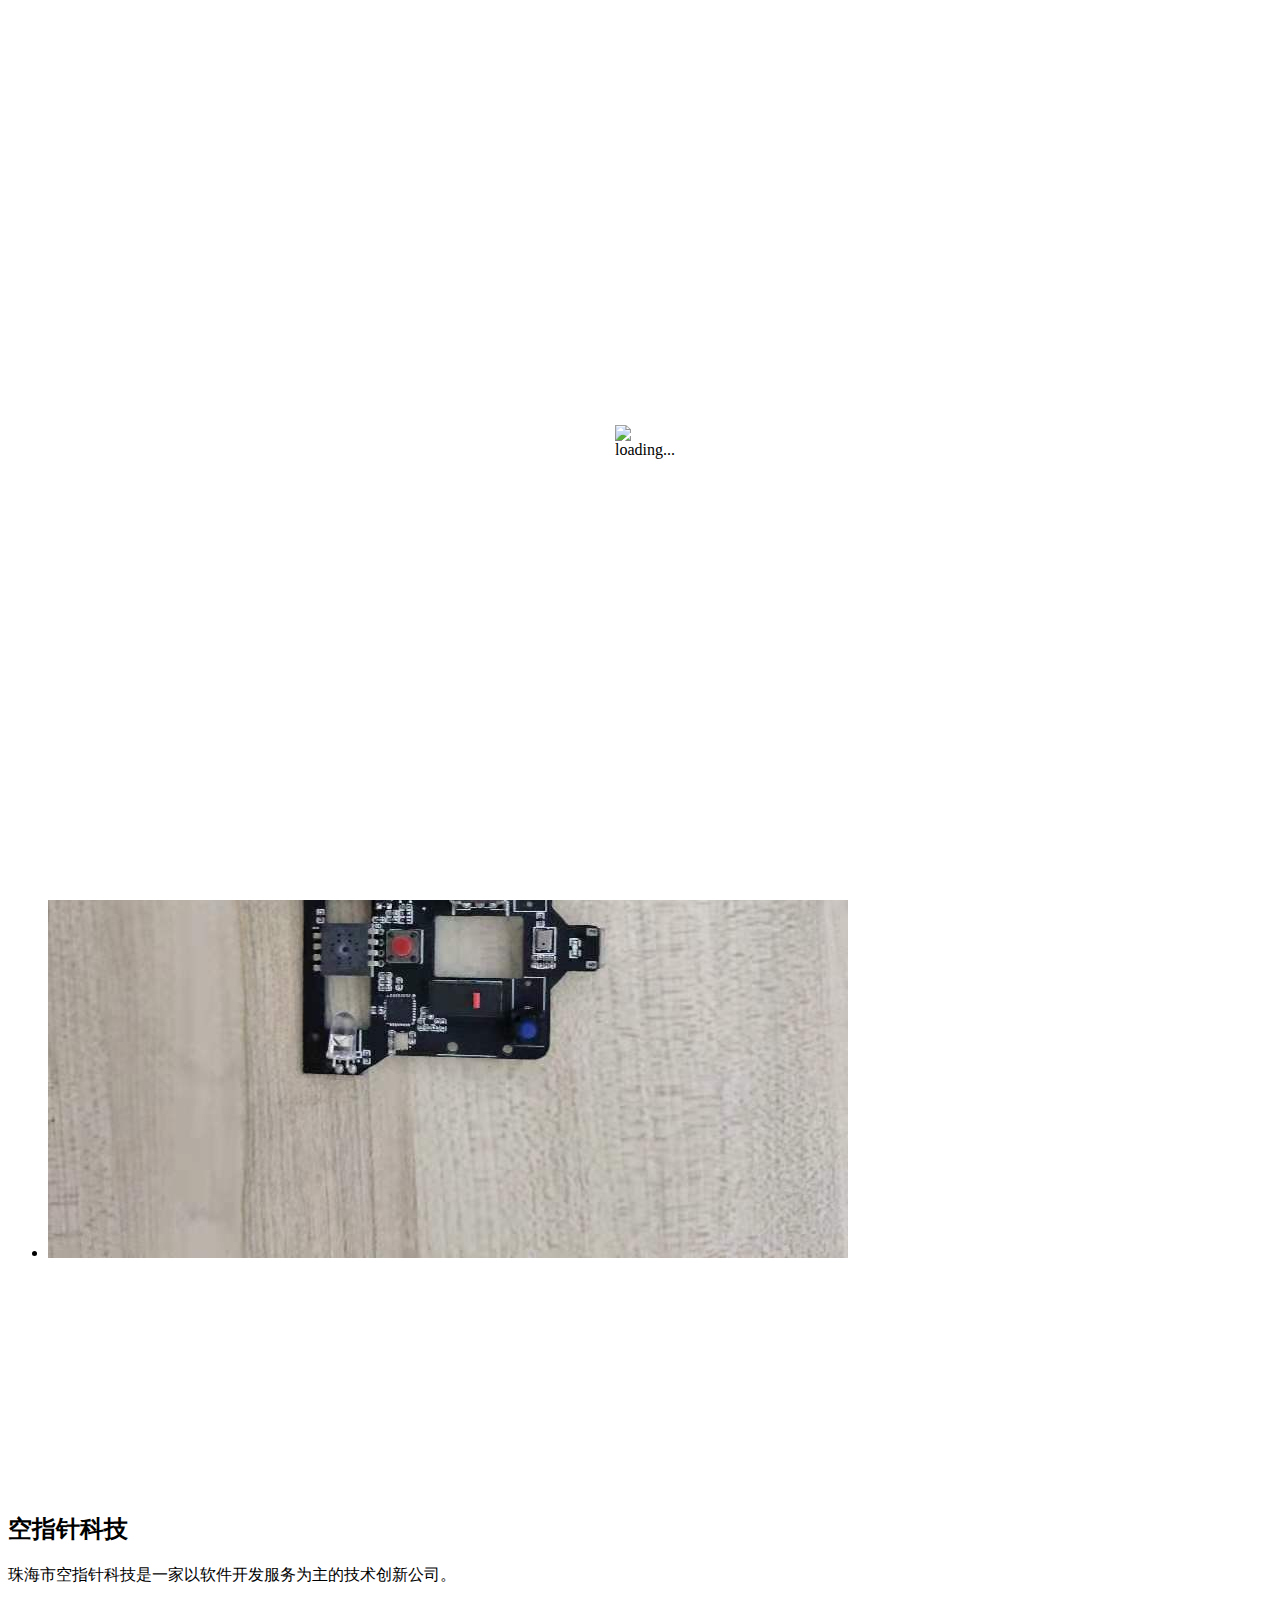
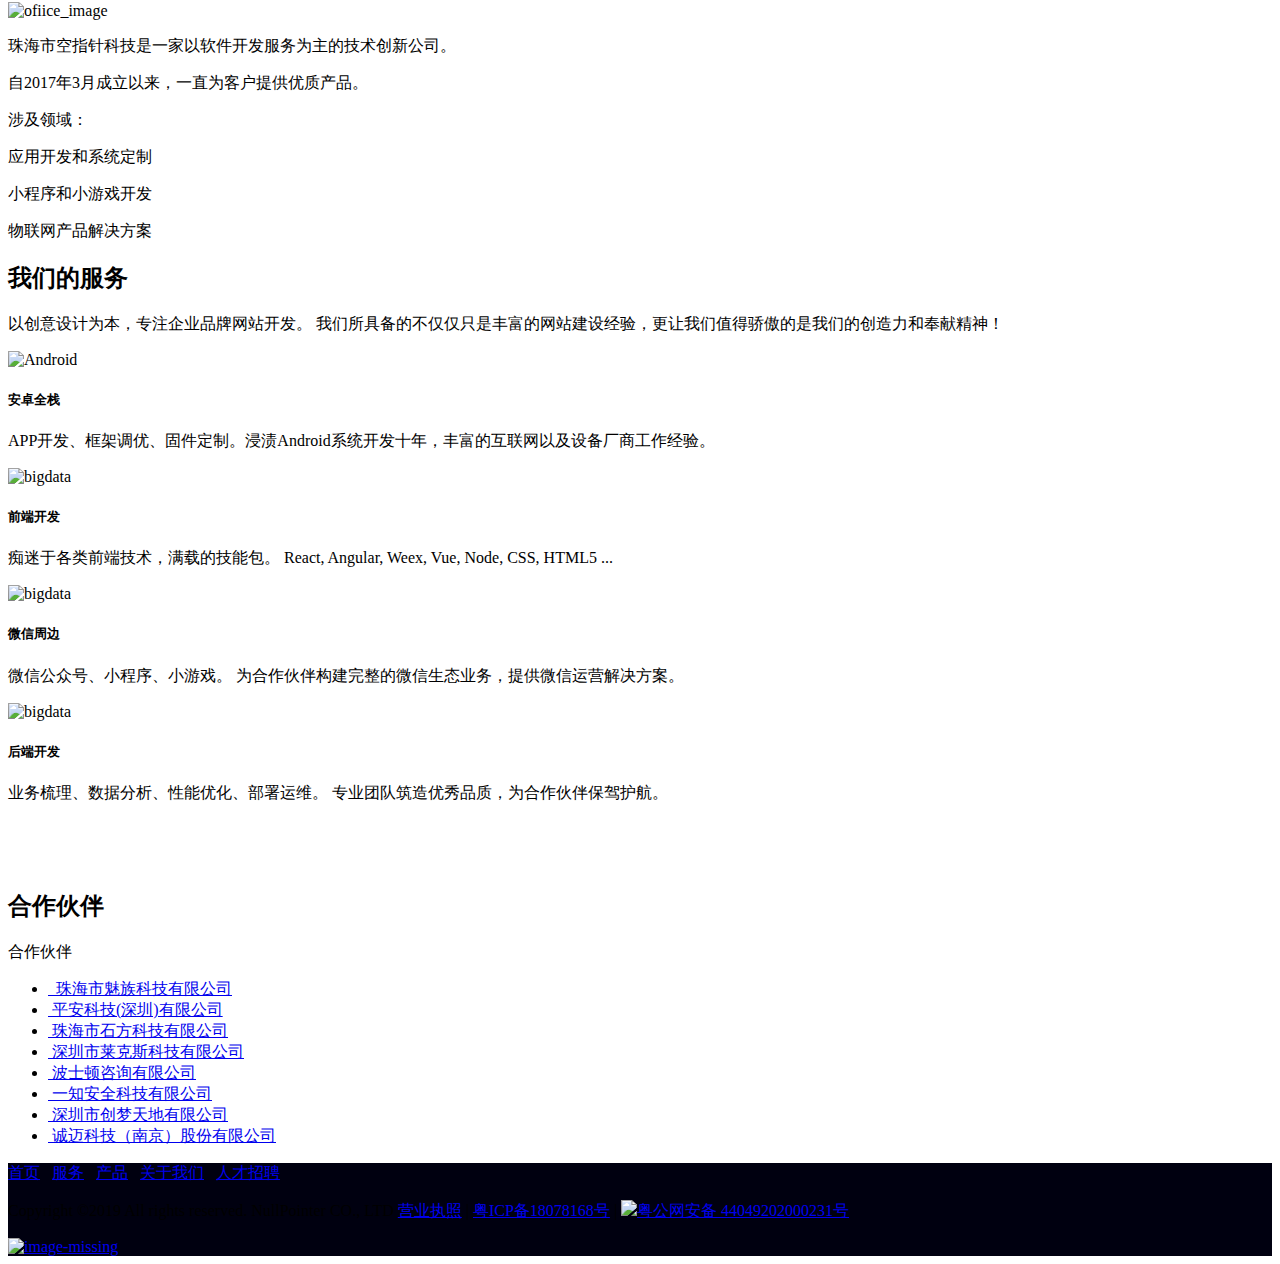
==== commit ee1d3e1b: "add solution" ====
--- a/index.html
+++ b/index.html
@@ -91,7 +91,7 @@
 					>
 				</li>
 				<li class="list2">
-					<a href="products.html" class="hvr-underline-from-center"
+					<a href="solution.html" class="hvr-underline-from-center"
 					>产品</a
 					>
 				</li>
@@ -245,7 +245,7 @@
 >联系我们</a
 >
 </div>
-</li> -->
+</li> 
 <li
 data-transition="Curtain from Middle"
 data-slotamount="7"
@@ -256,10 +256,10 @@
 <img
 src="images/face.png"
 alt="face"
-data-bgposition="right center"
+data-bgposition="center"
 data-duration="11000"
 data-ease="Linear.easeNone"
-data-bgfit="cover"
+data-bgfit="scale-down"
 data-bgpositionend="left top"
 />
 <div
@@ -669,7 +669,7 @@
 											<p class="footer_text_color">
 												<a href="index.html">首页</a> &nbsp;
 												<a href="services.html">服务</a> &nbsp;
-												<a href="products.html">产品</a> &nbsp;
+												<a href="solution.html">产品</a> &nbsp;
 												<a href="about_us.html">关于我们</a> &nbsp;
 												<a href="careers.html">人才招聘</a>
 											</p>
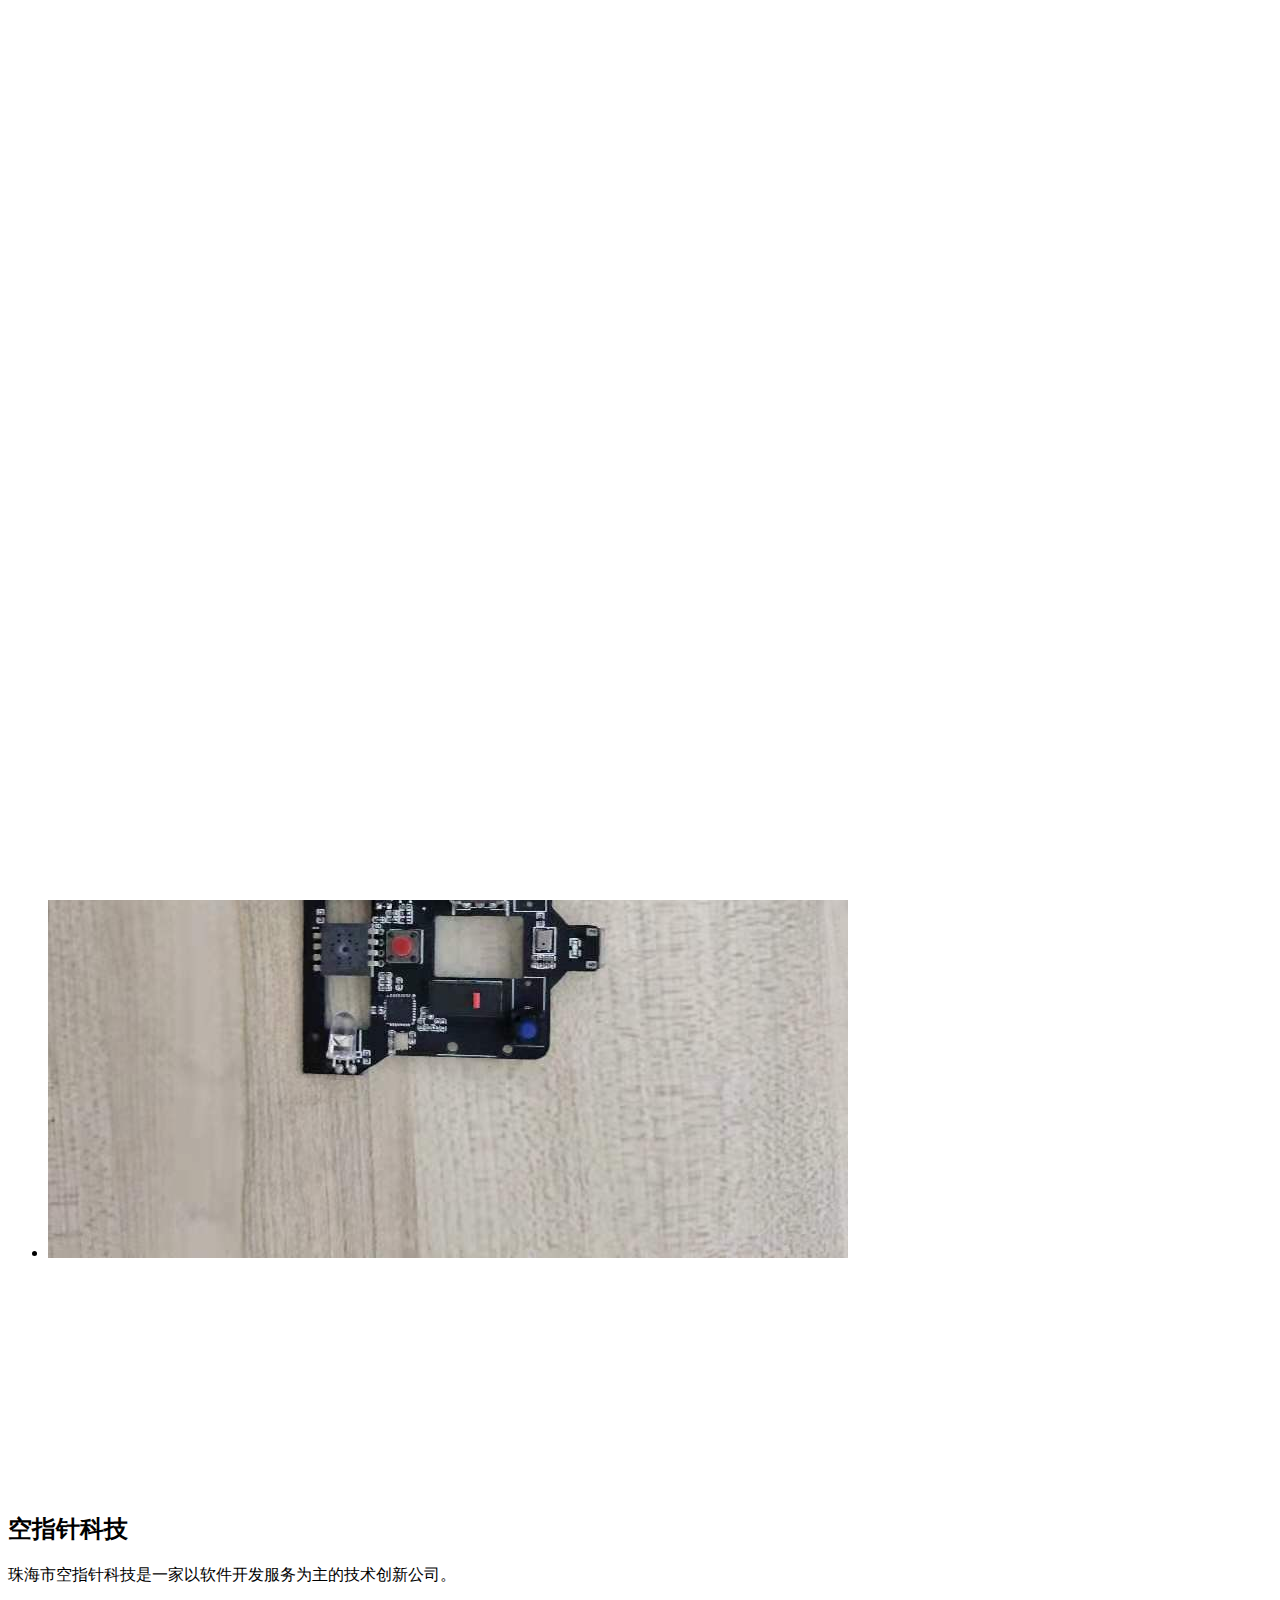
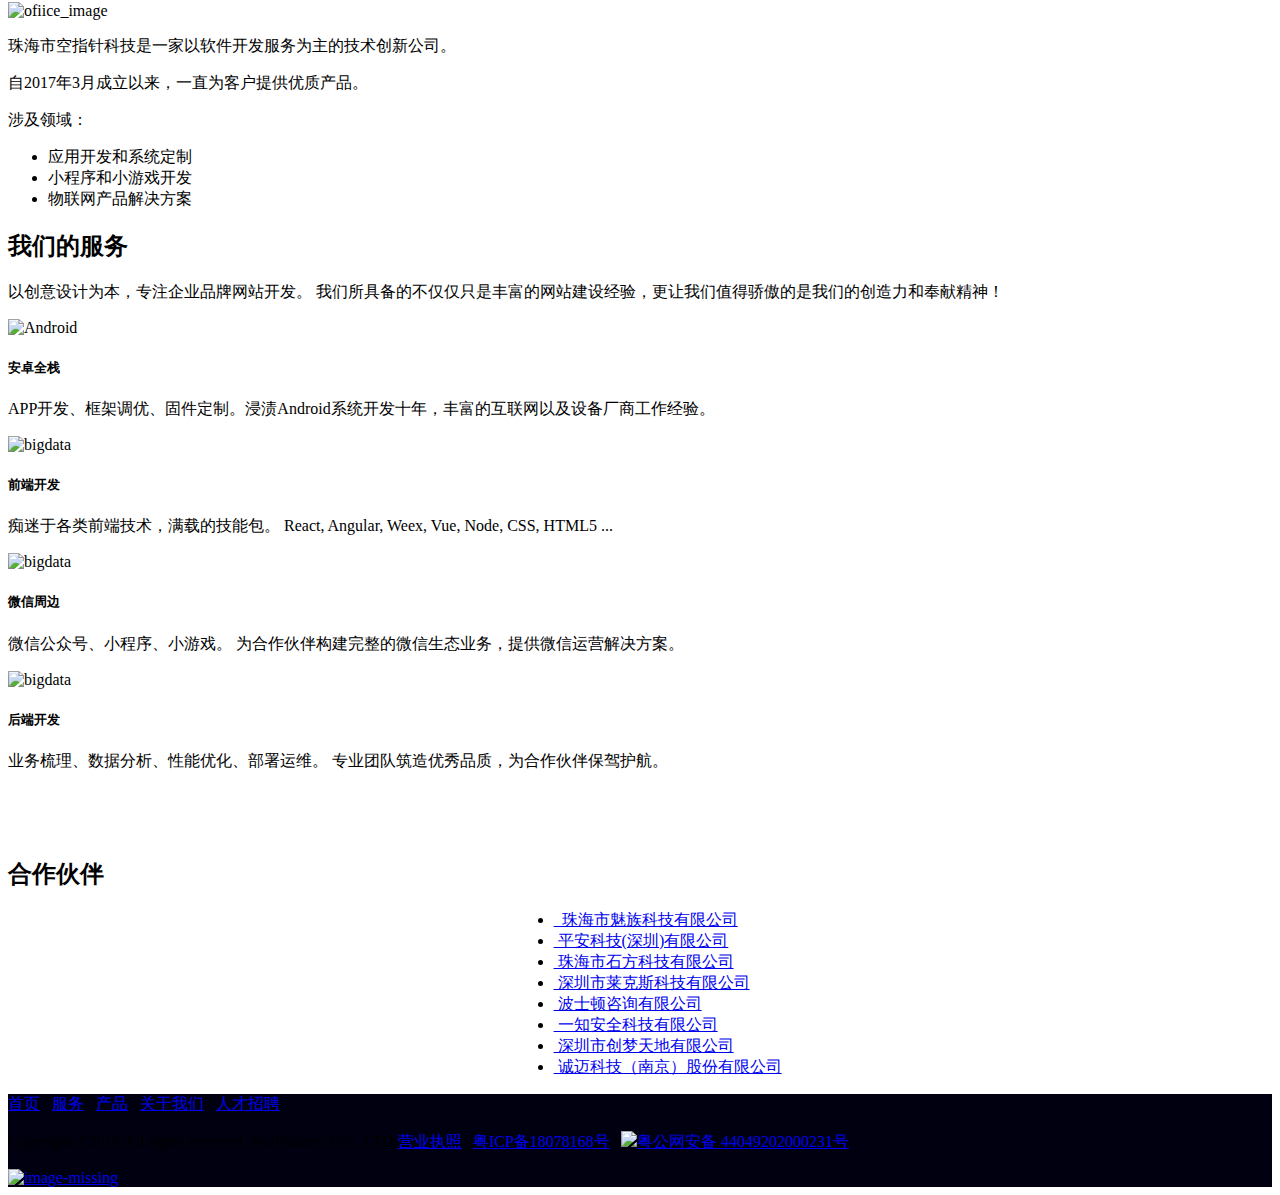
==== commit ab7570c3: "Fix." ====
--- a/index.html
+++ b/index.html
@@ -14,18 +14,16 @@
 	href="images/favicon-32x32.png"
 	/>
 	<!----------------Global css------------------->
-	<link rel="stylesheet" href="css/bootstrap.css" />
-	<link rel="stylesheet" href="css/font-awesome.min.css" />
+	<link rel="stylesheet" href="https://cdn.bootcss.com/bootstrap/3.3.7/css/bootstrap.min.css" />
+	<link rel="stylesheet" href="https://cdn.bootcss.com/font-awesome/4.6.3/css/font-awesome.min.css" />
+	<link rel="stylesheet" href="https://cdn.bootcss.com/imagehover.css/2.0.0/css/imagehover.min.css" />
+	<link rel="stylesheet" href="https://cdn.bootcss.com/animate.css/3.7.2/animate.min.css" />
+	<link rel="stylesheet" href="https://cdn.bootcss.com/iCheck/1.0.2/skins/minimal/_all.css" />
+	<link rel="stylesheet" href="https://cdn.bootcss.com/limonte-sweetalert2/8.11.8/sweetalert2.min.css" />
+
+	<link rel="stylesheet" href="vendors/revolution-slider/css/settings.css" />
 	<link rel="stylesheet" href="vendors/revolution-slider/css/layers.css" />
-	<link
-	rel="stylesheet"
-	href="vendors/revolution-slider/css/navigation.css"
-	/>
-	<link rel="stylesheet" href="vendors/revolution-slider/css/settings.css" />
-	<link rel="stylesheet" href="vendors/imagehover/css/imagehover.min.css" />
-	<link rel="stylesheet" href="vendors/animate/animate.min.css" />
-	<link rel="stylesheet" href="vendors/iCheck/css/all.css" />
-	<link rel="stylesheet" href="vendors/sweetalert2/css/sweetalert2.min.css" />
+	<link rel="stylesheet" href="vendors/revolution-slider/css/navigation.css" />
 	<!----------------custo css----------------->
 	<link rel="stylesheet" href="css/custom.css" />
 </head>
@@ -52,7 +50,6 @@
 	background-position: center;
 	margin:-25px 0 0 -25px;"
 	>
-	<img src="images/loader.gif" alt="loading..." />
 </div>
 </div>
 <!----------------Preloader end----------------->
@@ -259,7 +256,7 @@
 data-bgposition="center"
 data-duration="11000"
 data-ease="Linear.easeNone"
-data-bgfit="scale-down"
+data-bgfit="cover"
 data-bgpositionend="left top"
 />
 <div
@@ -454,8 +451,9 @@
 	<div class="row m-t-50">
 		<div class="col-sm-5">
 			<img
-			src="images/office.png"
-			class="img-responsive"
+			src="images/loading.gif"
+			class="lazy img-responsive"
+			data-original="images/office.png"
 			alt="ofiice_image"
 			/>
 			<br />
@@ -466,9 +464,11 @@
 					<p>珠海市空指针科技是一家以软件开发服务为主的技术创新公司。</p>
 					<p>自2017年3月成立以来，一直为客户提供优质产品。</p>
 					<p>涉及领域：</p>
-					<p>应用开发和系统定制</p>
-					<p>小程序和小游戏开发</p>
-					<p>物联网产品解决方案</p>
+					<ul>
+						<li>应用开发和系统定制</li>
+						<li>小程序和小游戏开发</li>
+						<li>物联网产品解决方案</li>
+					</ul>
 				</div>
 			</div>
 		</div>
@@ -576,16 +576,13 @@
 </div>
 <div class="container">
 	<div class="row">
-		<div class="col-sm-6 col-sm-offset-3 m-t-50">
+		<div class="col-sm-6 col-sm-offset-3">
 			<h2 class="heading underline">合作伙伴</h2>
-			<p class="text-center">
-				合作伙伴
-			</p>
 		</div>
 	</div>
 
 	<div class="row">
-		<div class="col-sm-12 text-center">
+		<div class="col-sm-12" style="padding-inline-start: 40%;">
 			<ul class="list-unstyled">
 				<li class="link_transition">
 					<a href="https://www.meizu.com/" target="_blank"
@@ -702,13 +699,15 @@
 							</section>
 							<!------------------Copy rights End------------------>
 
-							<script src="js/jquery.min.js"></script>
-							<script src="js/bootstrap.min.js"></script>
+							<script src="https://cdn.bootcss.com/jquery/3.4.1/jquery.min.js"></script>
+							<script src="https://cdn.bootcss.com/bootstrap/3.3.7/js/bootstrap.min.js"></script>
+							<script src="https://cdn.bootcss.com/iCheck/1.0.2/icheck.min.js"></script>
+							<script src="https://cdn.bootcss.com/countup.js/2.0.4/countUp.min.js"></script>
+							<script src="https://cdn.bootcss.com/limonte-sweetalert2/8.11.8/sweetalert2.min.js"></script>
+							<script src="https://cdn.bootcss.com/jquery_lazyload/1.9.7/jquery.lazyload.min.js"></script>
+
 							<script src="vendors/revolution-slider/js/jquery.themepunch.revolution.min.js"></script>
 							<script src="vendors/revolution-slider/js/jquery.themepunch.tools.min.js"></script>
-							<script src="vendors/iCheck/js/icheck.js"></script>
-							<script src="vendors/countup/js/countUp.min.js"></script>
-							<script src="vendors/sweetalert2/js/sweetalert2.min.js"></script>
 							<script src="vendors/jribbble/js/jribbble.min.js"></script>
 							<!----------------------page Level Js-------------------------->
 							<script src="js/custom.js"></script>
